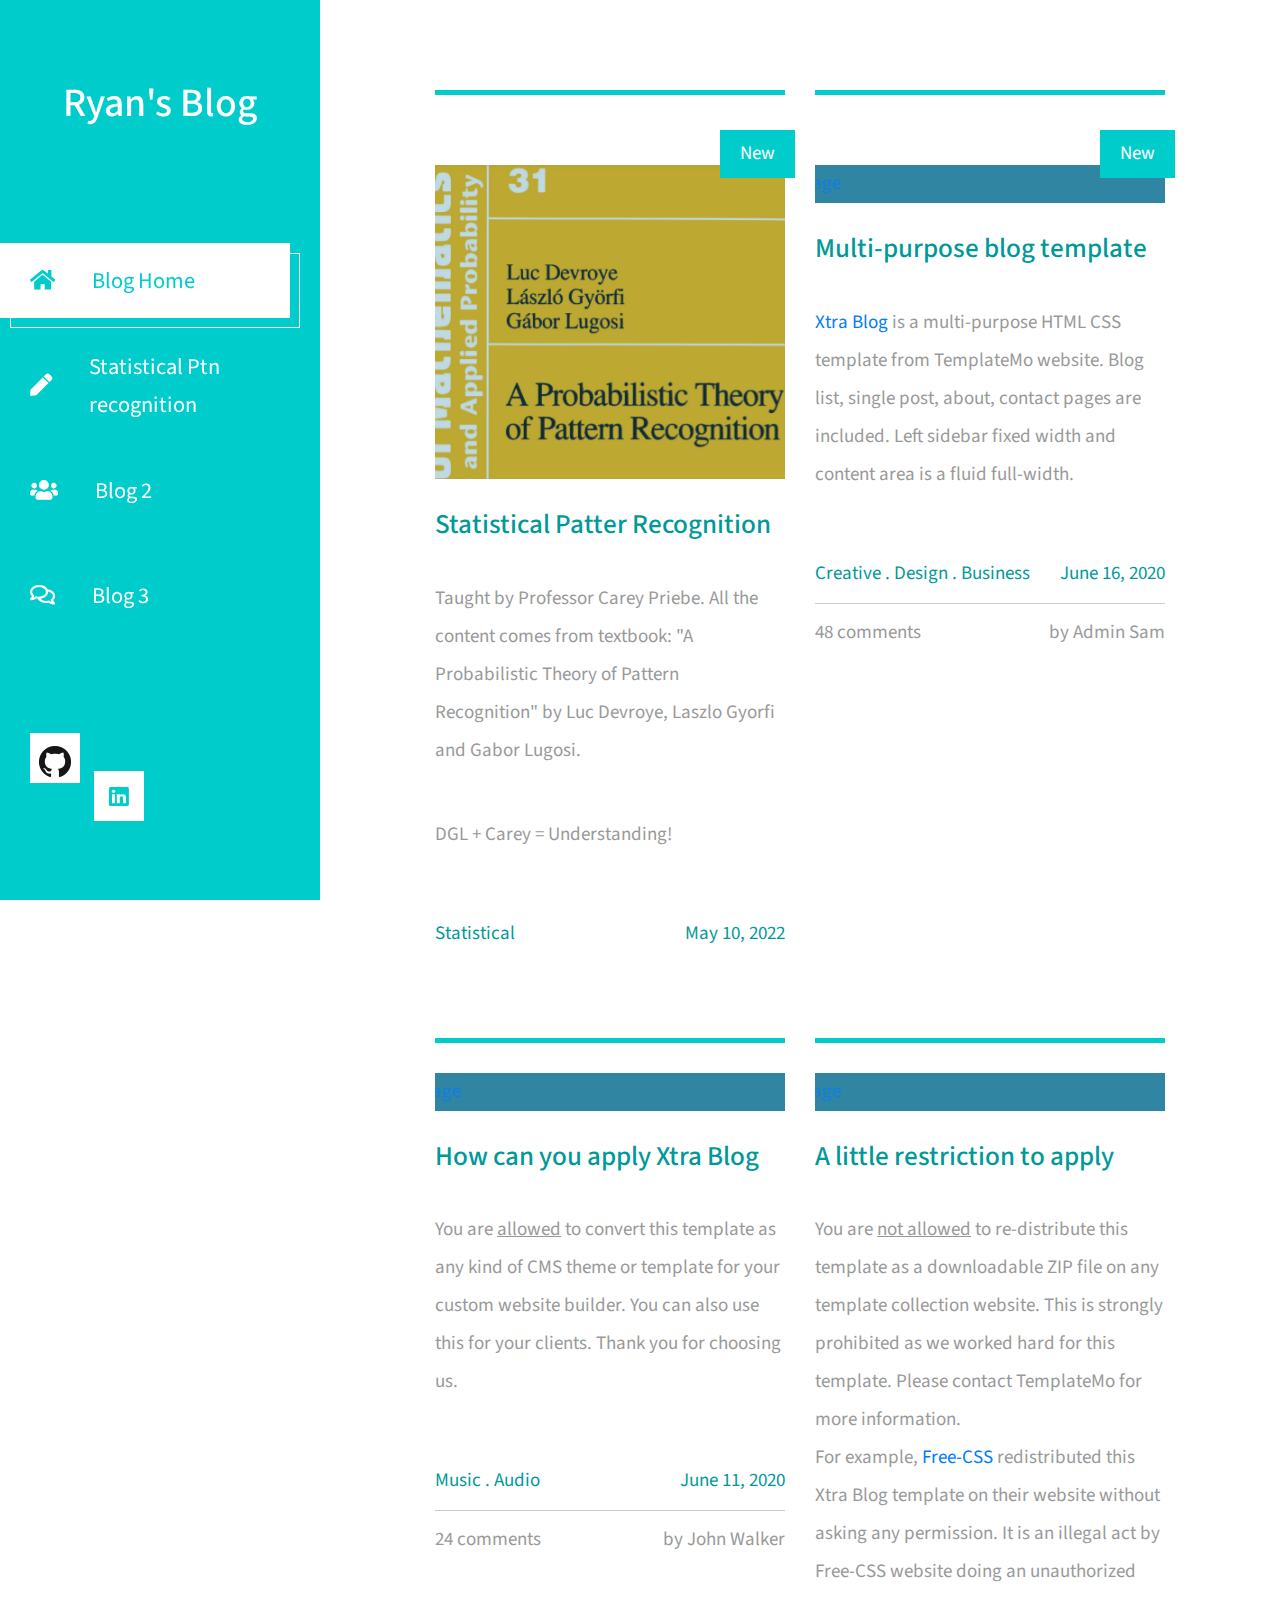
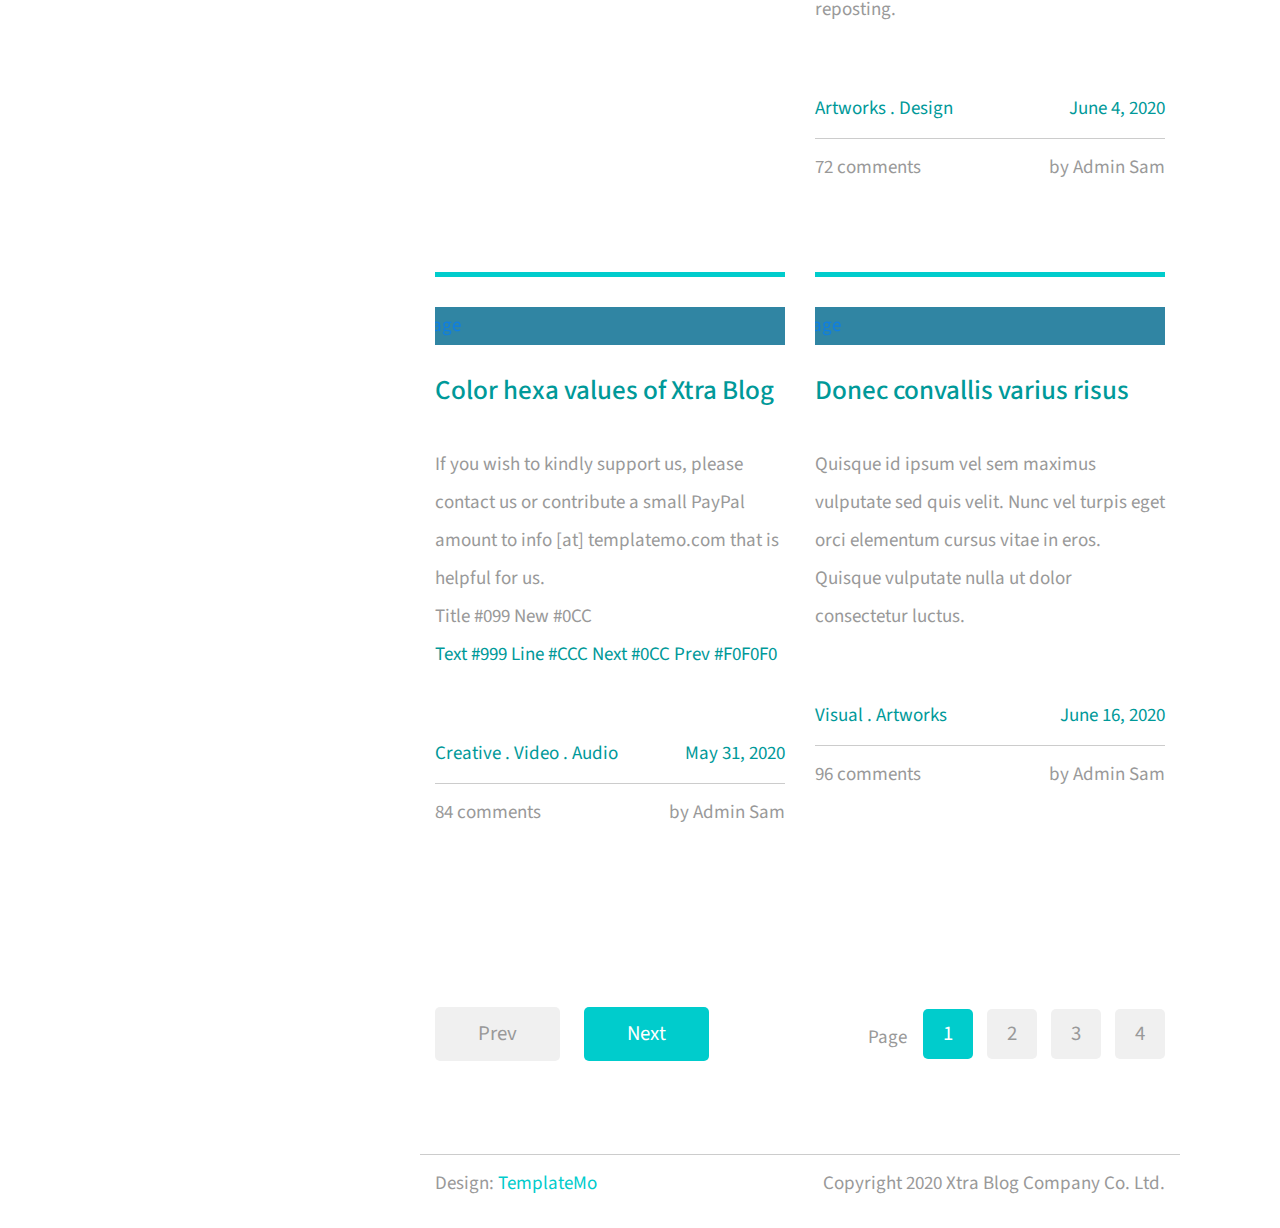
==== index.html @ 87867812 "updata" ====
<!DOCTYPE html>
<html lang="en">
<head>
	<meta charset="UTF-8">
	<meta name="viewport" content="width=device-width, initial-scale=1.0">
	<title>Ryan's Blog</title>
	<link rel="stylesheet" href="fontawesome/css/all.min.css"> <!-- https://fontawesome.com/ -->
	<link href="https://fonts.googleapis.com/css2?family=Source+Sans+Pro&display=swap" rel="stylesheet"> <!-- https://fonts.google.com/ -->
    <link href="css/bootstrap.min.css" rel="stylesheet">
    <link href="css/templatemo-xtra-blog.css" rel="stylesheet">
<!--
    
TemplateMo 553 Xtra Blog

https://templatemo.com/tm-553-xtra-blog

-->
</head>
<body>
	<header class="tm-header" id="tm-header">
        <div class="tm-header-wrapper">
            <button class="navbar-toggler" type="button" aria-label="Toggle navigation">
                <i class="fas fa-bars"></i>
            </button>
            <div class="tm-site-header">          
                <h1 class="text-center">Ryan's Blog</h1>
            </div>
            <nav class="tm-nav" id="tm-nav">            
                <ul>
                    <li class="tm-nav-item active"><a href="index.html" class="tm-nav-link">
                        <i class="fas fa-home"></i>
                        Blog Home
                    </a></li>
                    <li class="tm-nav-item"><a href="Stat_pattern.html" class="tm-nav-link">
                        <i class="fas fa-pen"></i>
                        Statistical Ptn recognition
                    </a></li>
                    <li class="tm-nav-item"><a href="about.html" class="tm-nav-link">
                        <i class="fas fa-users"></i>
                        Blog 2
                    </a></li>
                    <li class="tm-nav-item"><a href="contact.html" class="tm-nav-link">
                        <i class="far fa-comments"></i>
                        Blog 3
                    </a></li>
                </ul>
            </nav>
            <div class="tm-mb-65">
                <!-- <a rel="nofollow" href="https://fb.com/templatemo" class="tm-social-link">
                    <i class="fab fa-facebook tm-social-icon"></i>
                </a>
                <a href="https://twitter.com" class="tm-social-link">
                    <i class="fab fa-twitter tm-social-icon"></i>
                </a> -->
                <a href="https://github.com/TwilightSpar/Ryan-Wang" class="tm-social-link">
                    <img src="./img/GitHub-Mark-32px.png">
                    <i class="fab fa-instagram tm-social-icon"></i>
                </a>
                <a href="https://www.linkedin.com/in/zhenge-wang-7022aa199/" class="tm-social-link">
                    <i class="fab fa-linkedin tm-social-icon"></i>
                </a>
            </div>
            <p class="tm-mb-80 pr-5 text-white">
                This is a blog displaying my course note. Hope some of my note will be helpful!
            </p>
        </div>
    </header>
    <div class="container-fluid">
        <main class="tm-main">
            <!-- Search form -->
            <div class="row tm-row">
                <article class="col-12 col-md-6 tm-post">
                    <hr class="tm-hr-primary">
                    <a href="Stat_pattern.html" class="effect-lily tm-post-link tm-pt-60">
                        <div class="tm-post-link-inner">
                            <img src="img/book_cover.png" alt="Image" class="img-fluid">                            
                        </div>
                        <span class="position-absolute tm-new-badge">New</span>
                        <h2 class="tm-pt-30 tm-color-primary tm-post-title">Statistical Patter Recognition</h2>
                    </a>                    
                    <p class="tm-pt-30">
                        Taught by Professor Carey Priebe. All the content comes from textbook: "A Probabilistic Theory of Pattern Recognition" by Luc Devroye, Laszlo Gyorfi 
                        and Gabor Lugosi. </p>
                    <p class="tm-pt-30">
                        DGL + Carey = Understanding!
                    </p>
                    <div class="d-flex justify-content-between tm-pt-45">
                        <span class="tm-color-primary">Statistical</span>
                        <span class="tm-color-primary">May 10, 2022</span>
                    </div>
                </article>
                <article class="col-12 col-md-6 tm-post">
                    <hr class="tm-hr-primary">
                    <a href="post.html" class="effect-lily tm-post-link tm-pt-60">
                        <div class=" tm-post-link-inner">
                            <img src="img/img-02.jpg" alt="Image" class="img-fluid">                            
                        </div>
                        <span class="position-absolute tm-new-badge">New</span>
                        <h2 class="tm-pt-30 tm-color-primary tm-post-title">Multi-purpose blog template</h2>
                    </a>                    
                    <p class="tm-pt-30">
                        <a rel="nofollow" href="https://templatemo.com/tm-553-xtra-blog" target="_blank">Xtra Blog</a>  is a multi-purpose HTML CSS template from TemplateMo website. 
                        Blog list, single post, about, contact pages are included. Left sidebar fixed width and content area is a fluid full-width.
                    </p>
                    <div class="d-flex justify-content-between tm-pt-45">
                        <span class="tm-color-primary">Creative . Design . Business</span>
                        <span class="tm-color-primary">June 16, 2020</span>
                    </div>
                    <hr>
                    <div class="d-flex justify-content-between">
                        <span>48 comments</span>
                        <span>by Admin Sam</span>
                    </div>
                </article>
                <article class="col-12 col-md-6 tm-post">
                    <hr class="tm-hr-primary">
                    <a href="post.html" class="effect-lily tm-post-link tm-pt-20">
                        <div class="tm-post-link-inner">
                            <img src="img/img-03.jpg" alt="Image" class="img-fluid">
                        </div>
                        <h2 class="tm-pt-30 tm-color-primary tm-post-title">How can you apply Xtra Blog</h2>
                    </a>                    
                    <p class="tm-pt-30">
                        You are <u>allowed</u> to convert this template as any kind of CMS theme or template for your custom website builder. 
                        You can also use this for your clients. Thank you for choosing us.
                    </p>
                    <div class="d-flex justify-content-between tm-pt-45">
                        <span class="tm-color-primary">Music . Audio</span>
                        <span class="tm-color-primary">June 11, 2020</span>
                    </div>
                    <hr>
                    <div class="d-flex justify-content-between">
                        <span>24 comments</span>
                        <span>by John Walker</span>
                    </div>
                </article>
                <article class="col-12 col-md-6 tm-post">
                    <hr class="tm-hr-primary">
                    <a href="post.html" class="effect-lily tm-post-link tm-pt-20">
                        <div class="tm-post-link-inner">
                            <img src="img/img-04.jpg" alt="Image" class="img-fluid">
                        </div>
                        <h2 class="tm-pt-30 tm-color-primary tm-post-title">A little restriction to apply</h2>
                    </a>                    
                    <p class="tm-pt-30">
                        You are <u>not allowed</u> to re-distribute this template as a downloadable ZIP file on any template collection
                        website. This is strongly prohibited as we worked hard for this template. Please contact TemplateMo for more information.
                		<br>For example, <a href="https://www.free-css.com/free-css-templates/page272/xtra-blog" target="_blank">Free-CSS</a> redistributed this Xtra Blog template on their website without asking any permission. It is an illegal act by Free-CSS website doing an unauthorized reposting.</p>
                    <div class="d-flex justify-content-between tm-pt-45">
                        <span class="tm-color-primary">Artworks . Design</span>
                        <span class="tm-color-primary">June 4, 2020</span>
                    </div>
                    <hr>
                    <div class="d-flex justify-content-between">
                        <span>72 comments</span>
                        <span>by Admin Sam</span>
                    </div>
                </article>
                <article class="col-12 col-md-6 tm-post">
                    <hr class="tm-hr-primary">
                    <a href="post.html" class="effect-lily tm-post-link tm-pt-20">
                        <div class="tm-post-link-inner">
                            <img src="img/img-05.jpg" alt="Image" class="img-fluid">
                        </div>
                        <h2 class="tm-pt-30 tm-color-primary tm-post-title">Color hexa values of Xtra Blog</h2>
                    </a>                    
                    <p class="tm-pt-30">
                        If you wish to kindly support us, please contact us or contribute a small PayPal amount to info [at] templatemo.com that is helpful for us.
                        <br>
                        Title #099 New #0CC <br>
                        <span class="tm-color-primary">Text #999 Line #CCC Next #0CC Prev #F0F0F0</span>
                    </p>
                    <div class="d-flex justify-content-between tm-pt-45">
                        <span class="tm-color-primary">Creative . Video . Audio</span>
                        <span class="tm-color-primary">May 31, 2020</span>
                    </div>
                    <hr>
                    <div class="d-flex justify-content-between">
                        <span>84 comments</span>
                        <span>by Admin Sam</span>
                    </div>
                </article>
                <article class="col-12 col-md-6 tm-post">
                    <hr class="tm-hr-primary">
                    <a href="post.html" class="effect-lily tm-post-link tm-pt-20">
                        <div class="tm-post-link-inner">
                            <img src="img/img-06.jpg" alt="Image" class="img-fluid">
                        </div>
                        <h2 class="tm-pt-30 tm-color-primary tm-post-title">Donec convallis varius risus</h2>
                    </a>                    
                    <p class="tm-pt-30">
                        Quisque id ipsum vel sem maximus vulputate sed quis velit. Nunc vel turpis eget orci elementum cursus vitae in eros. Quisque vulputate nulla ut dolor consectetur luctus.
                    </p>
                    <div class="d-flex justify-content-between tm-pt-45">
                        <span class="tm-color-primary">Visual . Artworks</span>
                        <span class="tm-color-primary">June 16, 2020</span>
                    </div>
                    <hr>
                    <div class="d-flex justify-content-between">
                        <span>96 comments</span>
                        <span>by Admin Sam</span>
                    </div>
                </article>
            </div>
            <div class="row tm-row tm-mt-100 tm-mb-75">
                <div class="tm-prev-next-wrapper">
                    <a href="#" class="mb-2 tm-btn tm-btn-primary tm-prev-next disabled tm-mr-20">Prev</a>
                    <a href="#" class="mb-2 tm-btn tm-btn-primary tm-prev-next">Next</a>
                </div>
                <div class="tm-paging-wrapper">
                    <span class="d-inline-block mr-3">Page</span>
                    <nav class="tm-paging-nav d-inline-block">
                        <ul>
                            <li class="tm-paging-item active">
                                <a href="#" class="mb-2 tm-btn tm-paging-link">1</a>
                            </li>
                            <li class="tm-paging-item">
                                <a href="#" class="mb-2 tm-btn tm-paging-link">2</a>
                            </li>
                            <li class="tm-paging-item">
                                <a href="#" class="mb-2 tm-btn tm-paging-link">3</a>
                            </li>
                            <li class="tm-paging-item">
                                <a href="#" class="mb-2 tm-btn tm-paging-link">4</a>
                            </li>
                        </ul>
                    </nav>
                </div>                
            </div>            
            <footer class="row tm-row">
                <hr class="col-12">
                <div class="col-md-6 col-12 tm-color-gray">
                    Design: <a rel="nofollow" target="_parent" href="https://templatemo.com" class="tm-external-link">TemplateMo</a>
                </div>
                <div class="col-md-6 col-12 tm-color-gray tm-copyright">
                    Copyright 2020 Xtra Blog Company Co. Ltd.
                </div>
            </footer>
        </main>
    </div>
    <script src="js/jquery.min.js"></script>
    <script src="js/templatemo-script.js"></script>
</body>
</html>
---- css/templatemo-xtra-blog.css ----
/*

TemplateMo 553 Xtra Blog

https://templatemo.com/tm-553-xtra-blog

*/

html { overflow-x: hidden; }

body {
    margin: 0;
    padding: 0;
    font-family: 'Source Sans Pro', sans-serif;
    font-size: 19px;
    line-height: 2em;
    overflow-x: hidden;
}

p, span { color: #999; }
hr { 
    border-top-color: #CCC; 
    margin-top: 10px;
    margin-bottom: 10px;
}
.form-control::-webkit-input-placeholder { color: #999; }  
.form-control:-ms-input-placeholder { color: #999; }  
.form-control::placeholder { color: #999; }

.tm-header {
    background-color: #0CC;
    color: white;
    
    position: fixed;
    top: 0;
    left: 0;
    bottom: 0;
    z-index: 100;
    width: 400px;
    overflow-y: visible;     
}

.tm-header-wrapper {
    overflow-y: scroll;
    scrollbar-width: none;
    -ms-overflow-style: none;
    padding: 30px;
    width: 100%;
    height: 100%; 
}

.tm-header-wrapper::-webkit-scrollbar {
    width: 0;
    height: 0;
}

.tm-site-header {
    margin-top: 50px;
    margin-bottom: 115px;
}

.tm-site-logo {
    width: 75px;
    height: 75px;
    border-radius: 50%;
    background-color: white;    
    display: flex;
    align-items: center;
    justify-content: center;
}

.tm-site-logo i { color: #0CC; }

.tm-main {
    margin-left: 400px;
    padding: 80px 100px 25px;
}

.tm-post { max-width: 470px; }

.tm-row {
    max-width: 980px;
    justify-content: space-between;
}

.tm-nav { margin-bottom: 100px; }

.tm-nav-item {
    list-style: none;
    margin-bottom: 30px;
}

.tm-nav-link {
    color: white;
    background-color: transparent;
    height: 75px;
    width: 100%;
    max-width: 300px;    
    display: flex;
    align-items: center;
    font-size: 1.4rem;
    padding: 30px;
}

.tm-nav-item:hover .tm-nav-link,
.tm-nav-item.active .tm-nav-link
 {
    color: #0CC;
    background-color: white;
    text-decoration: none;
}

.tm-nav ul { position: relative; }

.tm-nav-item:hover:after,
.tm-nav-item.active:after {
    content: '';
    width: 100%;
    max-width: 300px;    
    height: 75px;
    display: block;
    border: 1px solid white;
    margin-left: 10px;
    margin-top: -65px;
    position: absolute;
    z-index: -1000;
}

.tm-nav-link i { margin-right: 37px; }

ul { 
    margin: 0; 
    padding: 0;
}

.tm-nav { margin-left: -30px; }

.tm-social-link {
    display: inline-block;
    background-color: white;    
    font-size: 1.4rem;
    width: 50px;
    height: 50px;
    text-align: center;
    padding-top: 8px; 
    margin-right: 15px;   
    margin-bottom: 15px;
}

.tm-social-icon { 
    color: #0CC;    
    transition: all 0.3s ease;
}

.tm-social-link:hover .tm-social-icon.fa-facebook { color: #3b5998; }
.tm-social-link:hover .tm-social-icon.fa-twitter { color: #00acee; }
.tm-social-link:hover .tm-social-icon.fa-instagram { color: #3f729b; }
.tm-social-link:hover .tm-social-icon.fa-linkedin { color: #0e76a8; }
.navbar-toggler { display: none; }

.tm-search-form {
    display: flex;
    align-items: center;
    justify-content: flex-end;
}

.form-inline .form-control.tm-search-input {
    display: block;
    height: 60px;
    width: 480px;
    margin-right: 30px;
    border-radius: 0;
    border-color: #0CC;
    font-size: 1.2rem;
}

.tm-search-button {
    width: 60px;
    height: 60px;
    border: none;
    background-color: #0CC;
    transition: all 0.3s ease;
}

.tm-search-button:hover { background-color: #09b6b6; }

.tm-search-icon {
    color: white;
    font-size: 1.3rem;
}

.tm-post-link {
    display: block;
    position: relative;
	cursor: pointer;
}

.tm-post-link-inner {
    overflow: hidden;
    background: #3085a3;
}

.tm-post-link img {
    position: relative;
	display: block;
	min-height: 100%;
	max-width: 100%;
	opacity: 0.8;
}

.effect-lily img {
	max-width: none;
	width: -webkit-calc(100% + 50px);
	width: calc(100% + 50px);
	opacity: 0.7;
	-webkit-transition: opacity 0.35s, -webkit-transform 0.35s;
	transition: opacity 0.35s, transform 0.35s;
	-webkit-transform: translate3d(-40px,0, 0);
	transform: translate3d(-40px,0,0);
}

.effect-lily:hover img { opacity: 1; }

.effect-lily:hover img {
    -webkit-transform: translate3d(0,0,0);
	transform: translate3d(0,0,0);
}

.tm-post { margin-bottom: 75px; }

.tm-new-badge {
    top: 25px;
    right: -10px;
    background-color: #0CC;
    color: white;
    padding: 5px 20px;
}

.tm-post-title {
    font-size: 1.7rem;
    transition: all 0.3s ease;
}

.tm-h3 {
    font-size: 1.3rem;
    color: #999;
}

.tm-post-link:hover .tm-post-title { color: #0CC; }

.tm-btn {
    display: inline-block;
    border-radius: 5px;
    font-size: 1.3rem;
    transition: all 0.3s ease;
}

.tm-btn-primary {    
    background-color: #0CC;
    color: white;  
    padding: 8px 43px;
    border: none;
}

.tm-btn-small { padding: 8px 33px; }

.tm-btn-primary:hover {
    background-color: #09b6b6;
    color: white;
}

.tm-paging-nav ul li {
    list-style: none;
    display: inline-block;
    margin-right: 10px;
}

.tm-paging-nav ul li:last-child { margin-right: 0; }

.tm-paging-link {
    background-color: #F0F0F0;
    color: #999;
    width: 50px;
    height: 50px;
    display: flex;
    align-items: center;
    justify-content: center;    
}

.tm-paging-item .tm-paging-link:hover,
.tm-paging-item.active .tm-paging-link {
    background-color: #0CC;
    color: white;
}

.tm-btn.disabled {
    background-color: #F0F0F0;
    color: #999;
    cursor: not-allowed;
}

.tm-external-link { color: #0CC; }
.tm-external-link:hover { color: #09b6b6; }

.tm-paging-wrapper {
    display: flex;
    justify-content: flex-end;
    align-items: center;
}

.tm-prev-next-wrapper,
.tm-paging-wrapper {
    flex: 0 0 50%;
    max-width: 50%;
    padding-left: 15px;
    padding-right: 15px;
}

.tm-copyright { text-align: right; }

/* Single Post page */
hr.tm-hr-primary { border-top: 5px solid #0CC; }

video {
    width: 100%;
    height: auto;
}

.tm-comment {
    display: flex;
    align-items: flex-start;
}

.tm-comment-figure {
    margin-top: 10px;
    margin-right: 30px;
}

.tm-comment-reply { padding-left: 37px; }

.form-control {
    height: 45px;
    border-color: #0CC;
    border-radius: 0;
}

.tm-comment-form { max-width: 360px; }
.tm-category-list { list-style-type: none; }
figure { margin: 0; }
figcaption { line-height: 1.4; }

.tm-post-full { max-width: 600px; }

.tm-post-sidebar {
    max-width: 280px;
    margin-left: auto;
    margin-right: 0;
}

.tm-pt-20 { padding-top: 20px; }
.tm-pt-30 { padding-top: 30px; }
.tm-pt-45 { padding-top: 45px; }
.tm-pt-60 { padding-top: 60px; }
.tm-mb-40 { margin-bottom: 40px; }
.tm-mb-45 { margin-bottom: 45px; }
.tm-mb-55 { margin-bottom: 55px; }
.tm-mb-60 { margin-bottom: 60px; }
.tm-mb-65 { margin-bottom: 65px; }
.tm-mb-75 { margin-bottom: 75px; }
.tm-mb-80 { margin-bottom: 80px; }
.tm-mb-120 { margin-bottom: 120px; }
.tm-mt-40 { margin-top: 40px; }
.tm-mt-100 { margin-top: 100px; }
.tm-mr-20 { margin-right: 20px; }
.tm-color-primary, span.tm-color-primary { color: #099; }
a.tm-color-gray, .tm-color-gray { color: #999; }
a.tm-color-gray:hover { color: #099; }
.tm-bg-gray { background-color: #F3F4F5; }
button:focus { outline: none; }
a:hover { 
    text-decoration: none; 
    color: #048c8c;
}

a:hover figcaption { color: #056767; }
.img-thumbnail { max-width: none; }
.tm-about-pad { padding: 40px 35px; }
.tm-person { max-width: 430px; }
.tm-line-height-short { line-height: 1.8; }

.gmap_canvas {
    overflow:hidden;
    background:none!important;
    height:477px;
    width:100%;
}

.tm-social-links li { 
    list-style: none; 
    display: inline-block;
}

.tm-social-links li a {
    display: block;
    color: white;
    background-color: #0CC;
    width: 45px;
    height: 45px;    
    margin-right: 15px;    
}

.tm-social-links li a i { transition: all 0.3s ease; }
.tm-social-links li a:hover i.fa-facebook { color: #3b5998; }
.tm-social-links li a:hover i.fa-twitter { color: #00acee; }
.tm-social-links li a:hover i.fa-youtube { color: #c4302b; }
.tm-social-links li a:hover i.fa-instagram { color: #3f729b; }

.tm-contact-right { padding-left: 55px; }
.tm-contact-form { max-width: 488px; }

.tm-contact-form input,
.tm-contact-form textarea {
    max-width: 360px;
}

.tm-contact-form label { font-size: 1.4rem; }
.tm-contact-form .form-group { display: flex; }

@media (max-width: 1540px) {
    .tm-header { width: 320px; }

    .tm-main {
        margin-left: 320px;
        width: calc(100% - 320px);
    }
}

@media (max-width: 1300px) {
    .tm-about-col {
        flex: 0 0 100%;
        max-width: 100%;
        margin-bottom: 30px;
    }
}

@media (max-width: 1288px) {
    .tm-social-link { margin-right: 10px; }
}

@media (max-width: 1199px) {
    .tm-post-sidebar { max-width: 440px; }
    .form-inline .form-control.tm-search-input { width: 420px; }
}

@media (max-width: 1086px) {
    .form-inline .form-control.tm-search-input {
        width: 80%;
        margin-right: 15px;
    }
}

/* Hide sidebar */
@media (max-width: 991px) {
    .tm-header {
        width: 320px;
        left: -320px;        
        transition: all 0.3s ease;
    }

    .tm-header.show { left: 0; }
    .tm-header-wrapper { padding: 15px; }

    .navbar-toggler {
        display: block;
        position: fixed;
        left: 0;
        top: 0;
        background-color: rgba(56, 204, 204, 0.75);
        color: white;
        padding: 10px 15px;
        transition: all 0.3s ease;
        border-radius: 0;
        top: 5px;
    }

    .tm-header.show .navbar-toggler { left: 320px; }

    .tm-main {
        margin-left: 0;
        padding: 50px 40px;
        width: 100%;
    }

    .tm-post-sidebar {
        margin-left: 0;
        margin-right: auto;
    }

    .tm-person-col { width: 50%; }
    .tm-person { flex-direction: row; }

    .tm-contact-left {
        flex: 0 0 58.333333%;
        max-width: 58.333333%;
    }

    .tm-contact-right {
        flex: 0 0 41.666667%;
        max-width: 41.666667%;
    }

    .tm-post-full { max-width: none; }
}

@media (max-width: 767px) {
    .form-inline .form-control.tm-search-input {
        width: 70%;
        max-width: 375px;
        margin-right: 15px;
    }

    .tm-search-form { justify-content: flex-start; }
    .tm-main { padding: 60px 10px; }

    .tm-prev-next-wrapper,
    .tm-paging-wrapper {
        flex: 0 0 100%;
        max-width: 100%;
    }

    .tm-paging-wrapper { 
        margin-top: 50px; 
        justify-content: flex-start;
    }

    .tm-copyright { text-align: left; }
}

@media (max-width: 1199px) and (min-width: 992px) {
    .tm-person-col,
    .tm-contact-left,
    .tm-contact-right {
        flex: 0 0 100%;
        max-width: 100%;
    }

    .tm-contact-right { padding-left: 15px; }

    .tm-post-col,
    .tm-aside-col {
        flex: 0 0 100%;
        max-width: 100%;
    }

    .tm-post-sidebar {
        margin-left: 0;
        margin-right: auto;
    }
}

@media (max-width: 709px) {
    .tm-person-col { width: 100%; }
}

@media (max-width: 991px) and (min-width: 826px) {
    .tm-about-col {
        flex: 0 0 33.3333%;
        max-width: 33.3333%;
    }

    .tm-person { flex-direction: row; }
}

@media (max-width: 630px) {
    .tm-contact-left,
    .tm-contact-right {
        flex: 0 0 100%;
        max-width: 100%;
    }

    .tm-contact-right { padding-left: 15px; }
}

@media (max-width: 575px) {
    .tm-contact-form input, 
    .tm-contact-form textarea {
        max-width: 100%;
    }
}

@media (max-width: 480px) {
    .tm-person-col { width: 100%; }
    .tm-person { flex-direction: row; }
}

@media (max-width: 380px) {
    .tm-person img { max-width: 120px; }
}
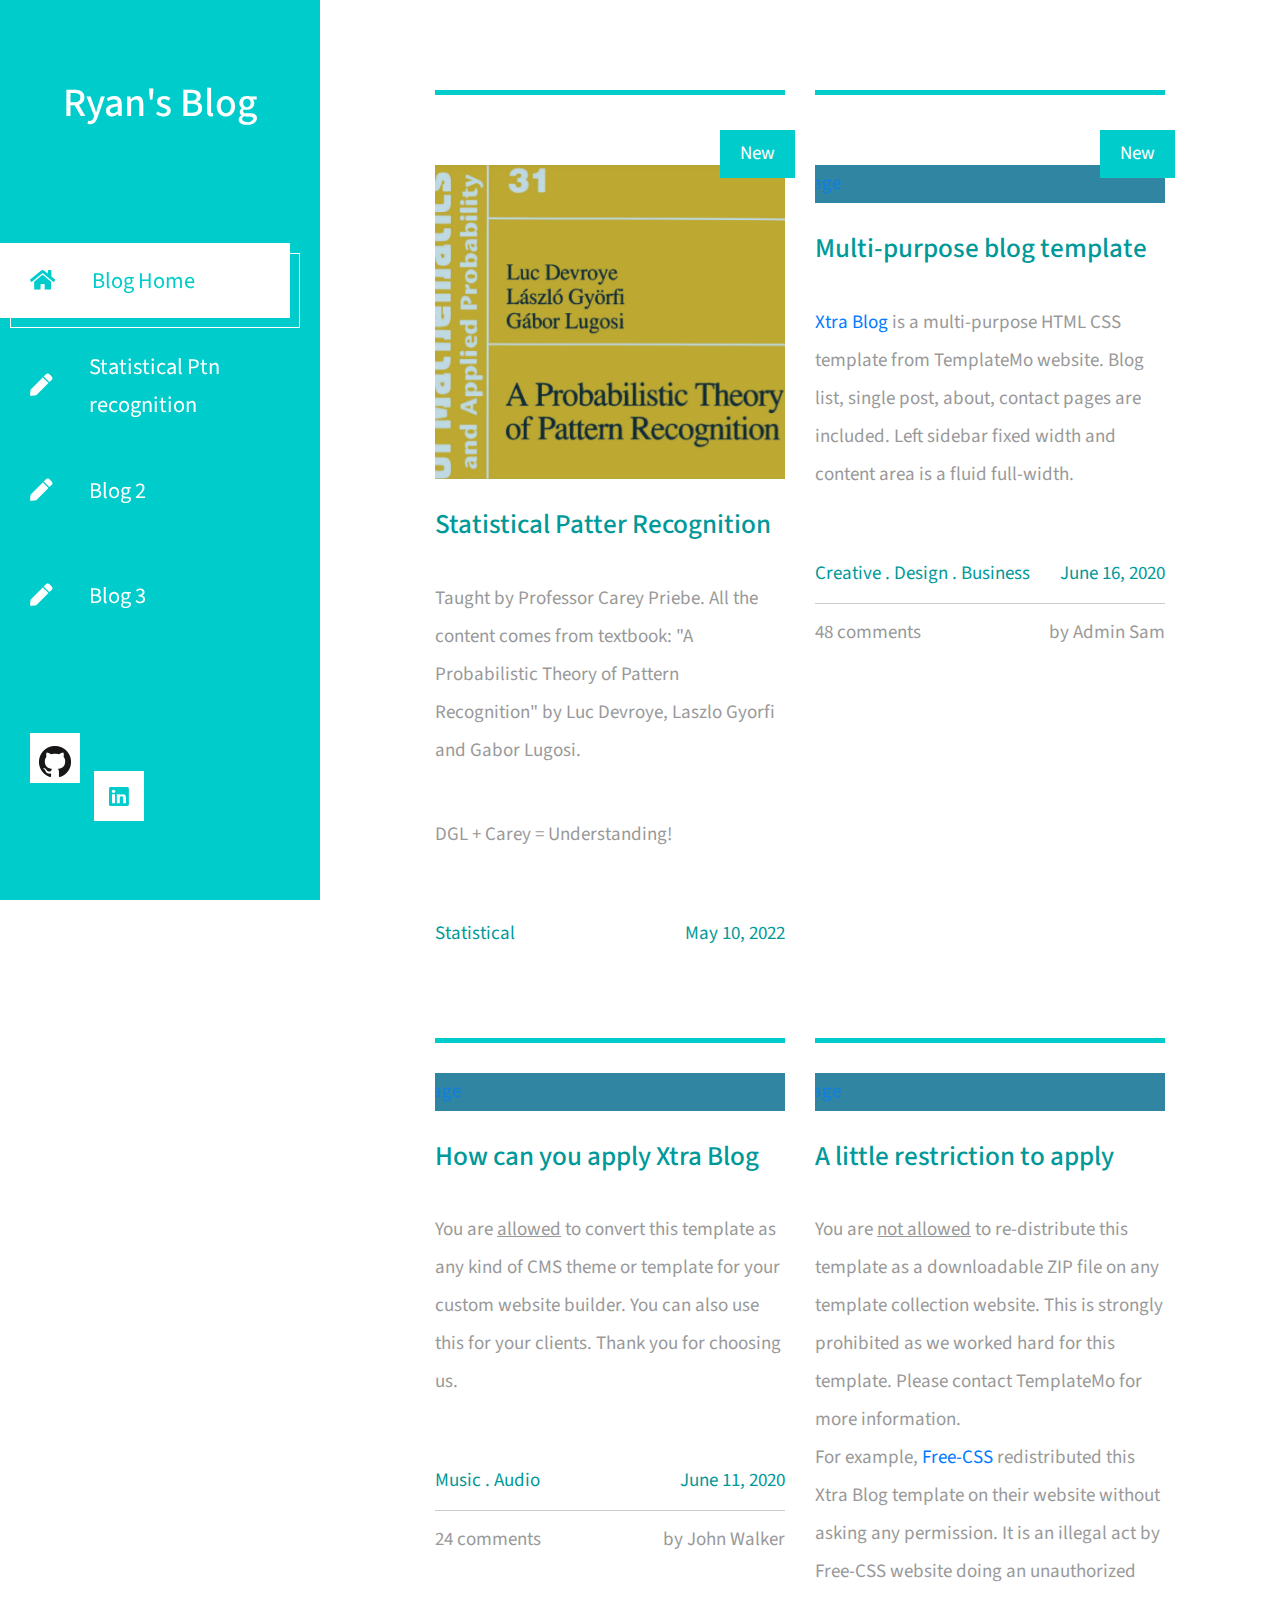
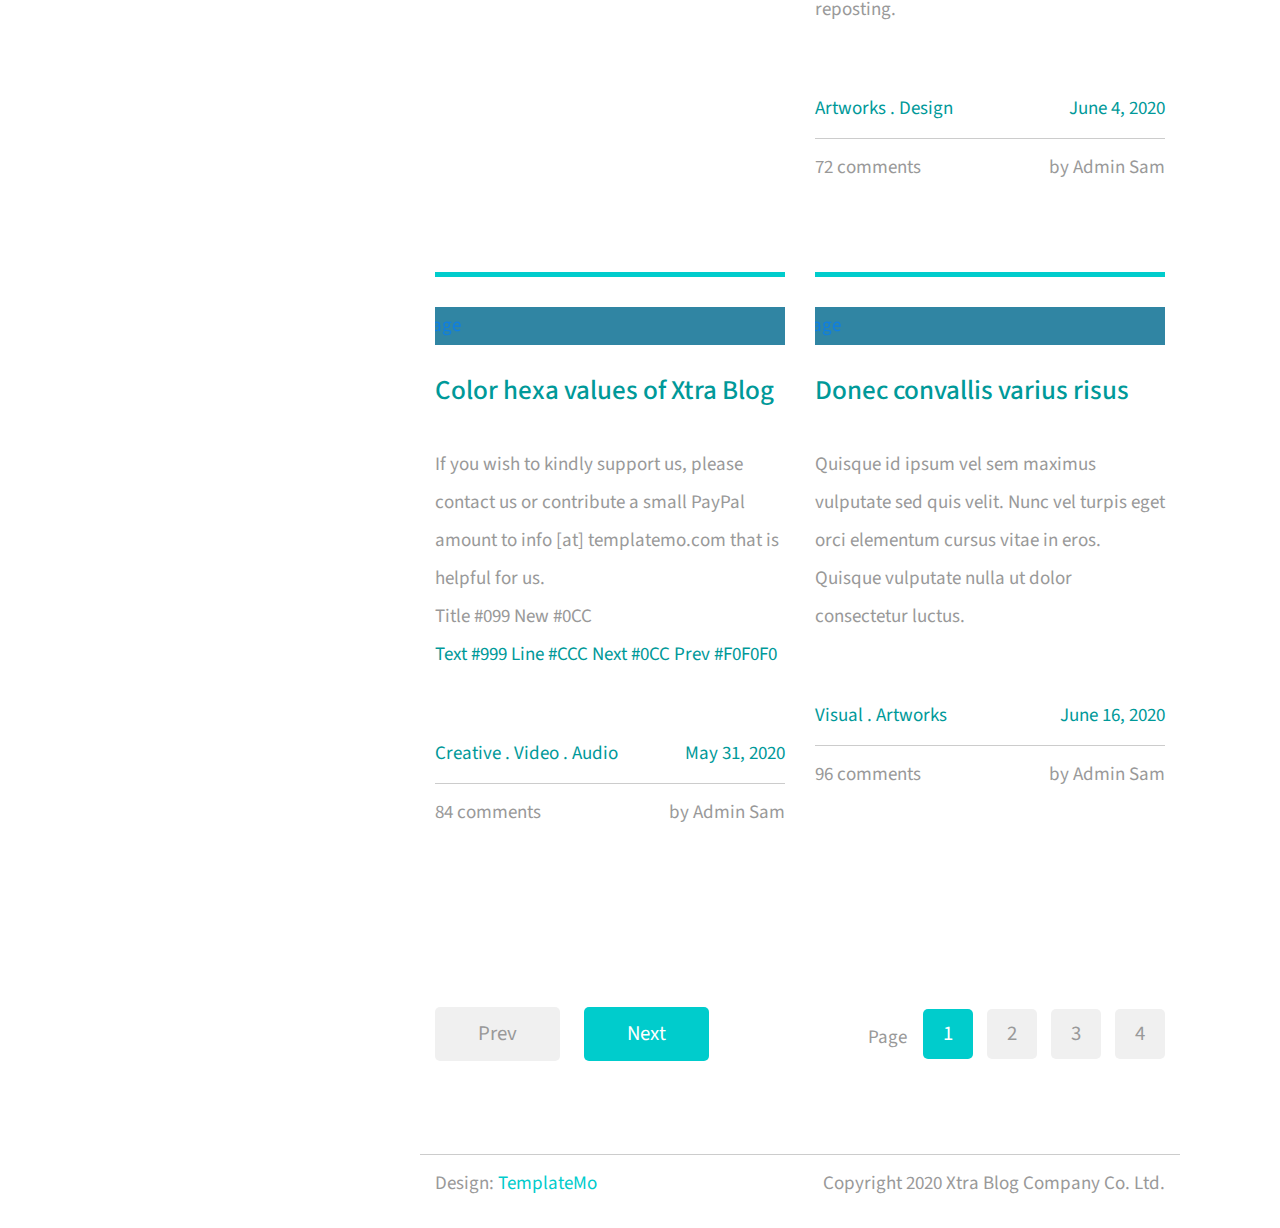
==== commit 86e368f4: "change nav" ====
--- a/index.html
+++ b/index.html
@@ -36,11 +36,11 @@
                         Statistical Ptn recognition
                     </a></li>
                     <li class="tm-nav-item"><a href="about.html" class="tm-nav-link">
-                        <i class="fas fa-users"></i>
+                        <i class="fas fa-pen"></i>
                         Blog 2
                     </a></li>
                     <li class="tm-nav-item"><a href="contact.html" class="tm-nav-link">
-                        <i class="far fa-comments"></i>
+                        <i class="fas fa-pen"></i>
                         Blog 3
                     </a></li>
                 </ul>
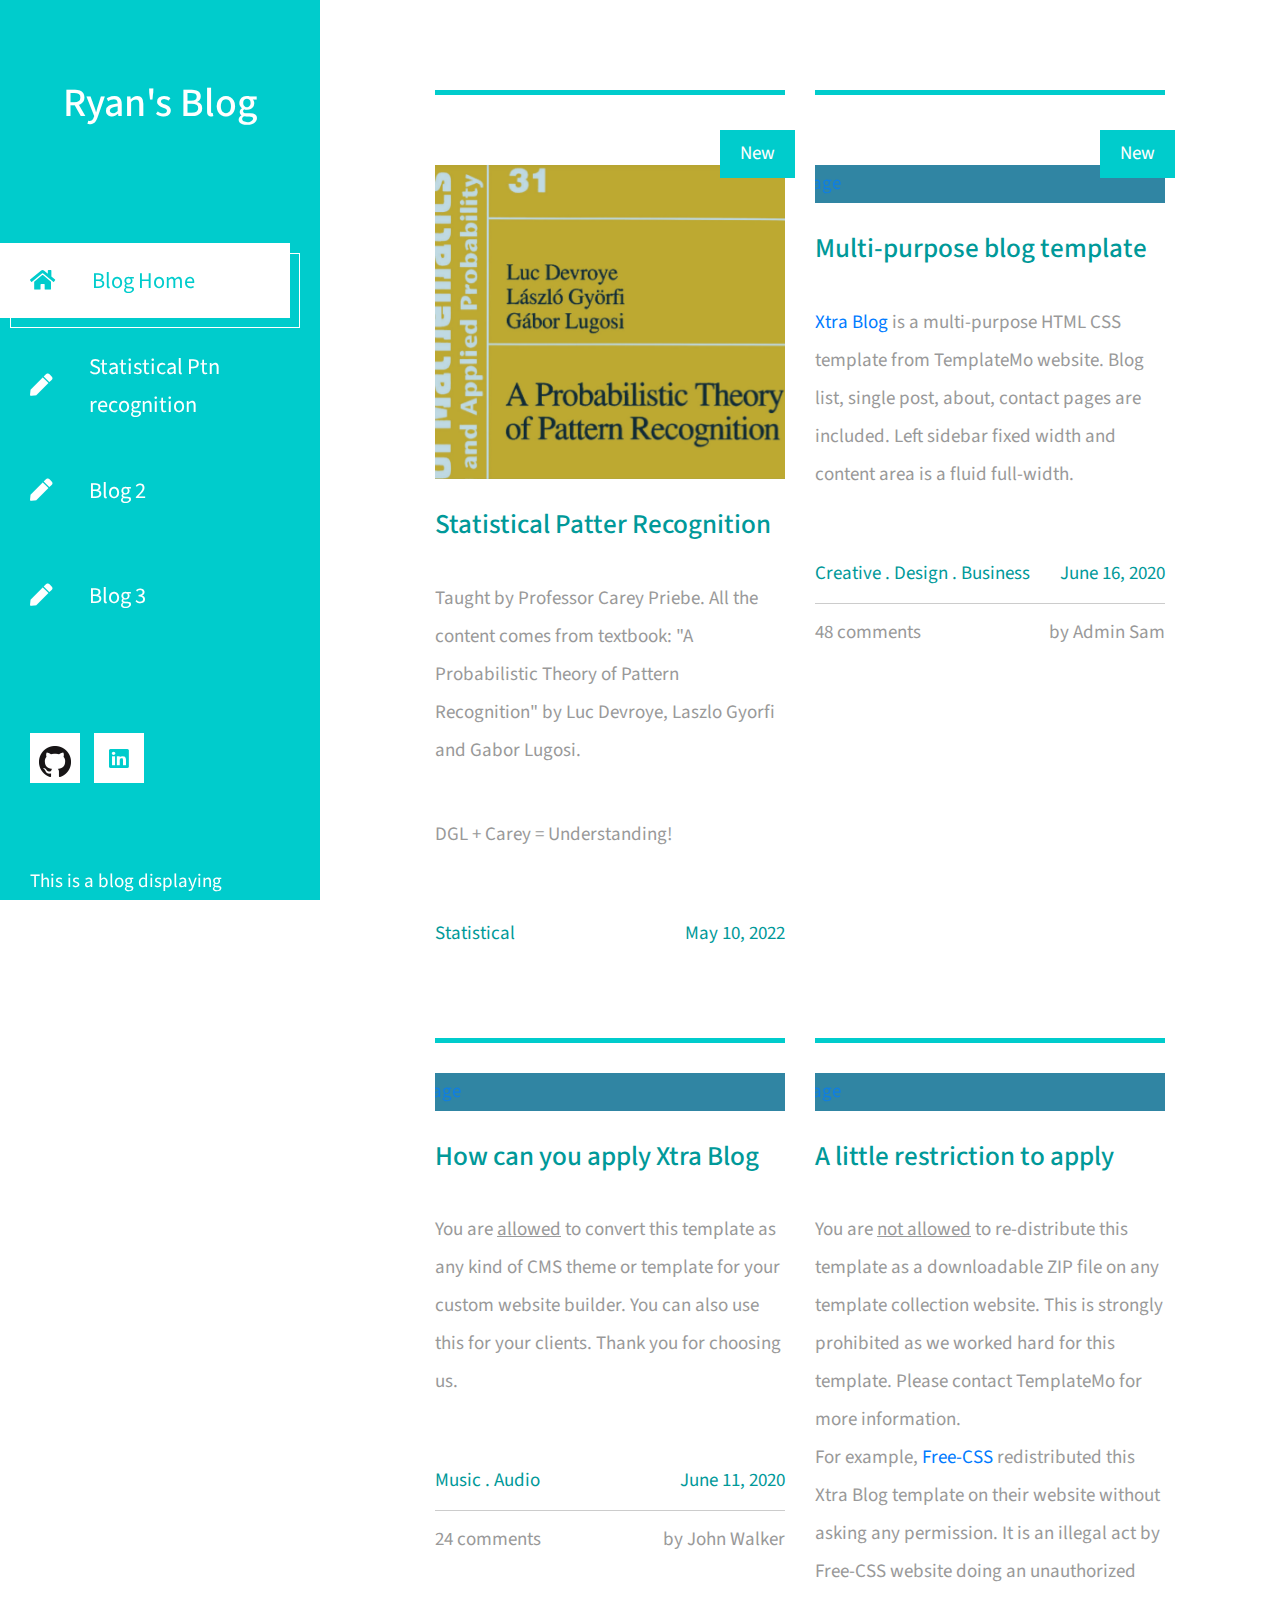
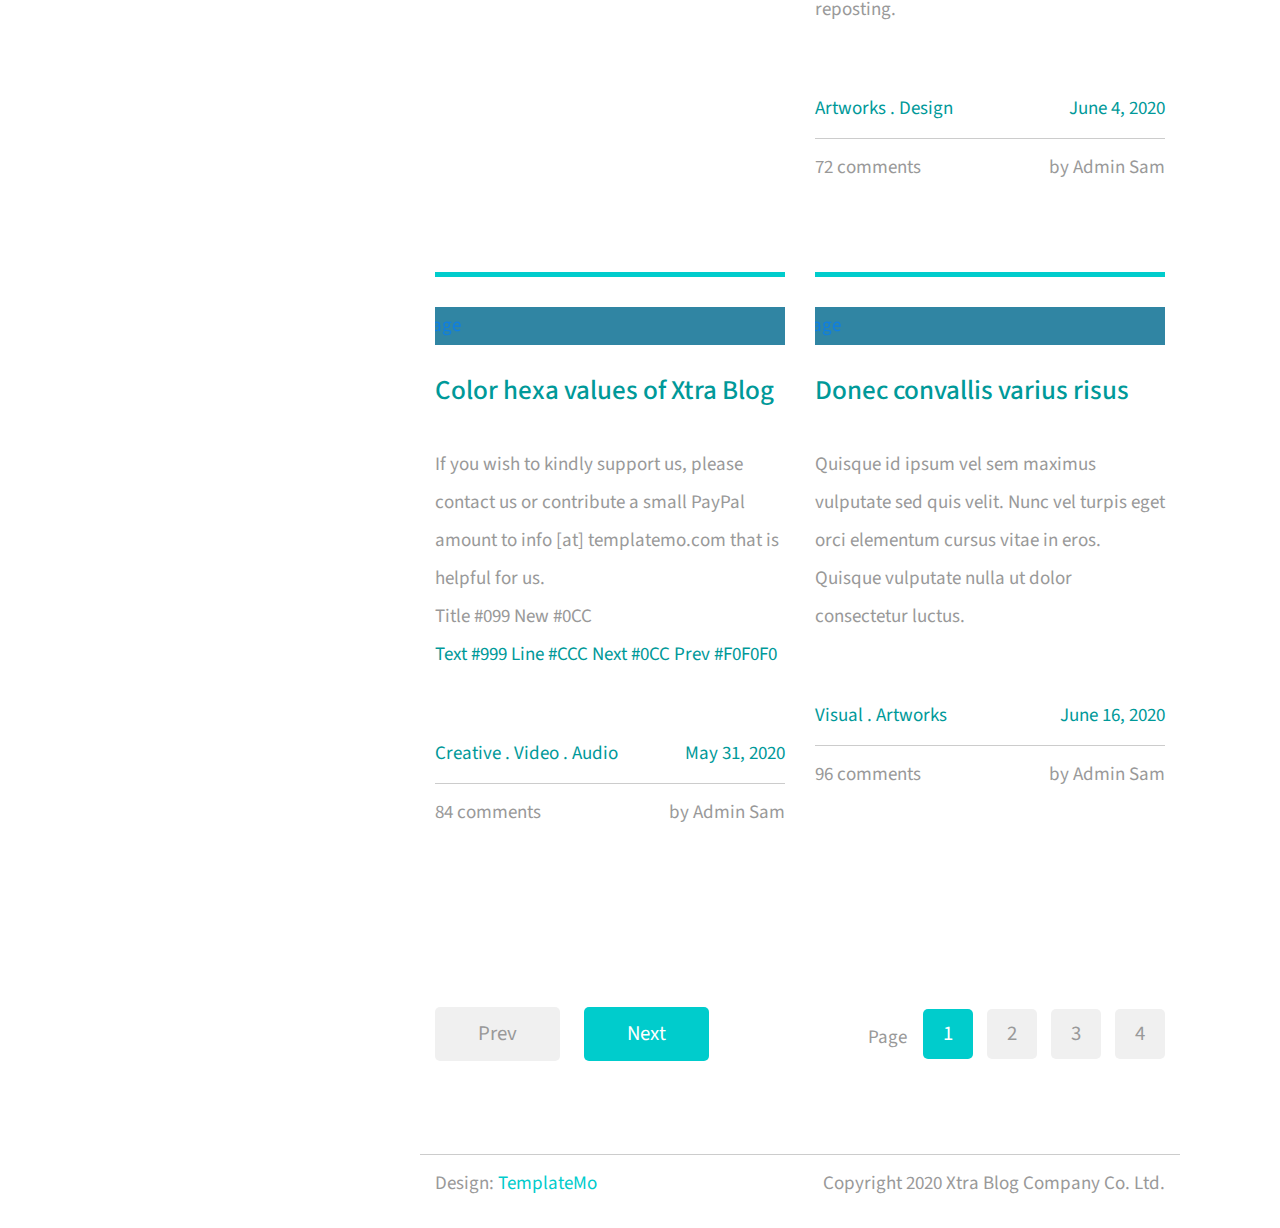
==== commit af0b7951: "add SRM" ====
--- a/index.html
+++ b/index.html
@@ -54,7 +54,6 @@
                 </a> -->
                 <a href="https://github.com/TwilightSpar/Ryan-Wang" class="tm-social-link">
                     <img src="./img/GitHub-Mark-32px.png">
-                    <i class="fab fa-instagram tm-social-icon"></i>
                 </a>
                 <a href="https://www.linkedin.com/in/zhenge-wang-7022aa199/" class="tm-social-link">
                     <i class="fab fa-linkedin tm-social-icon"></i>
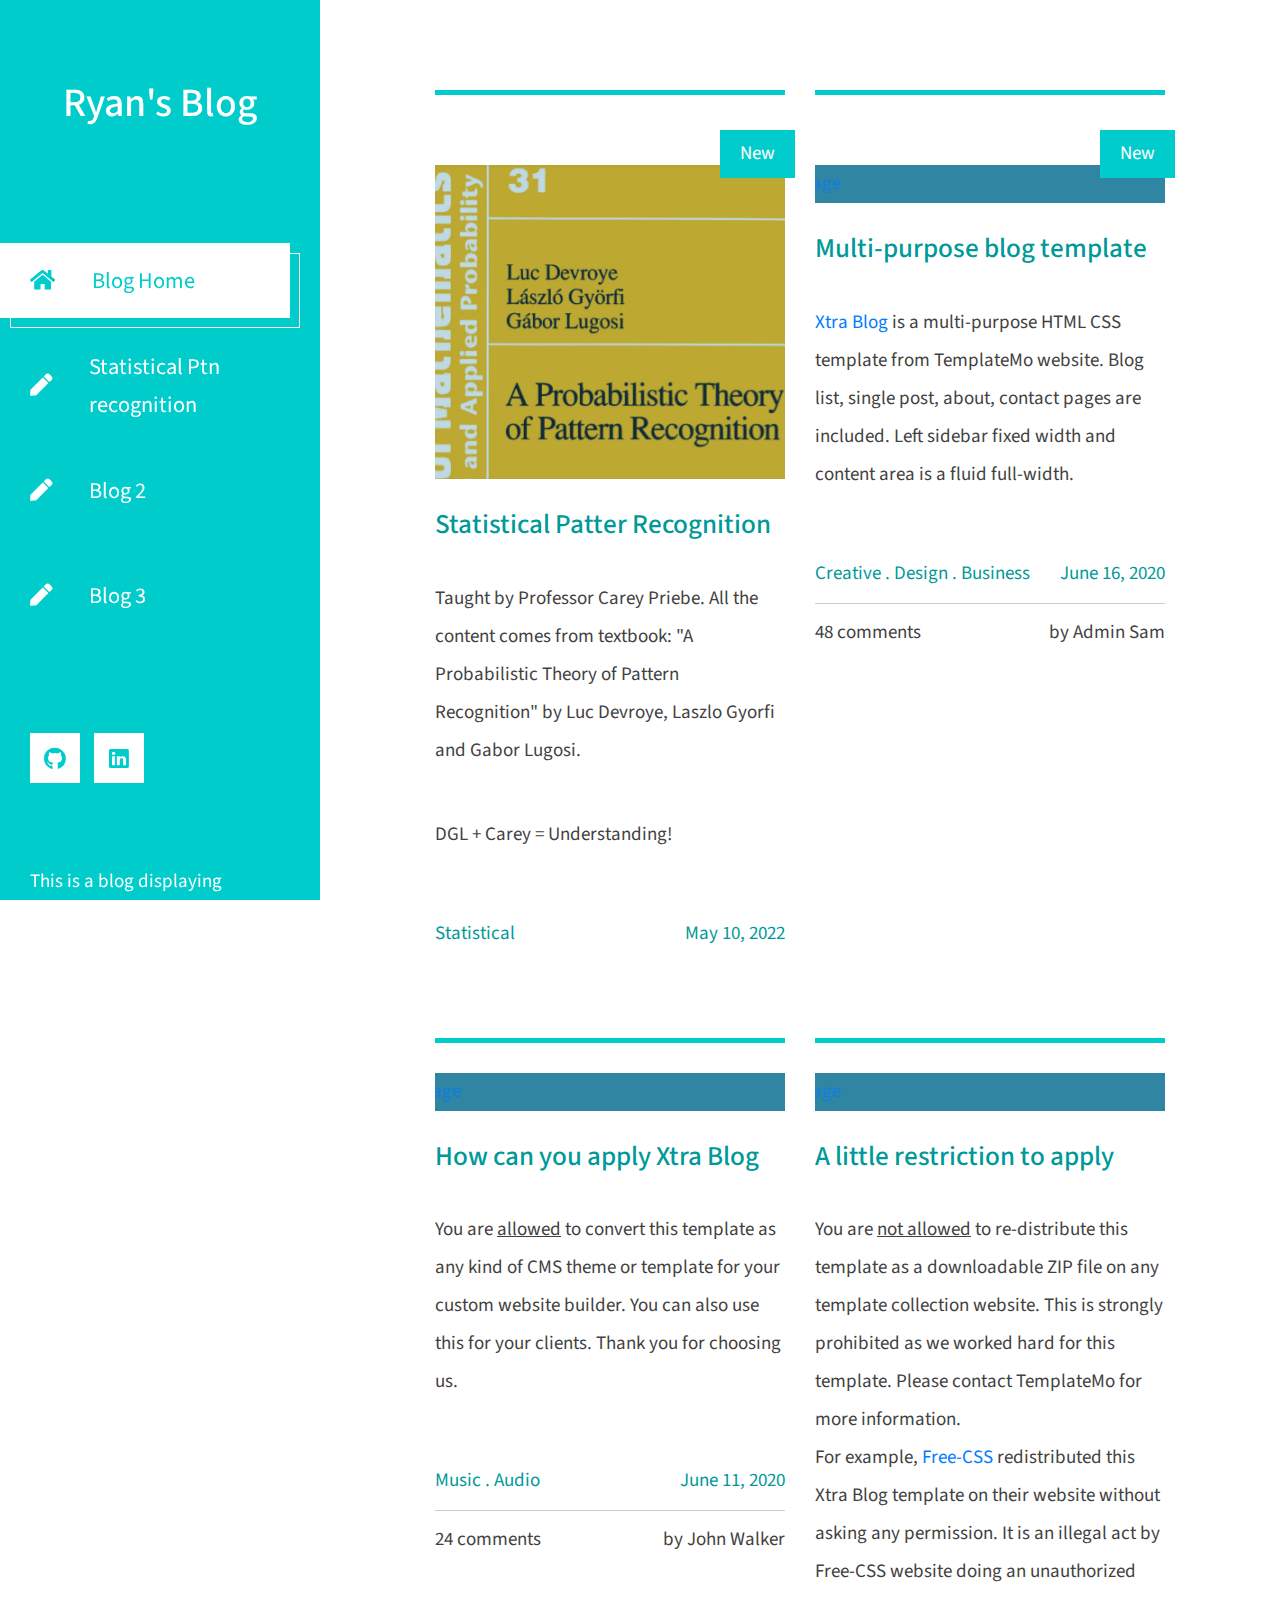
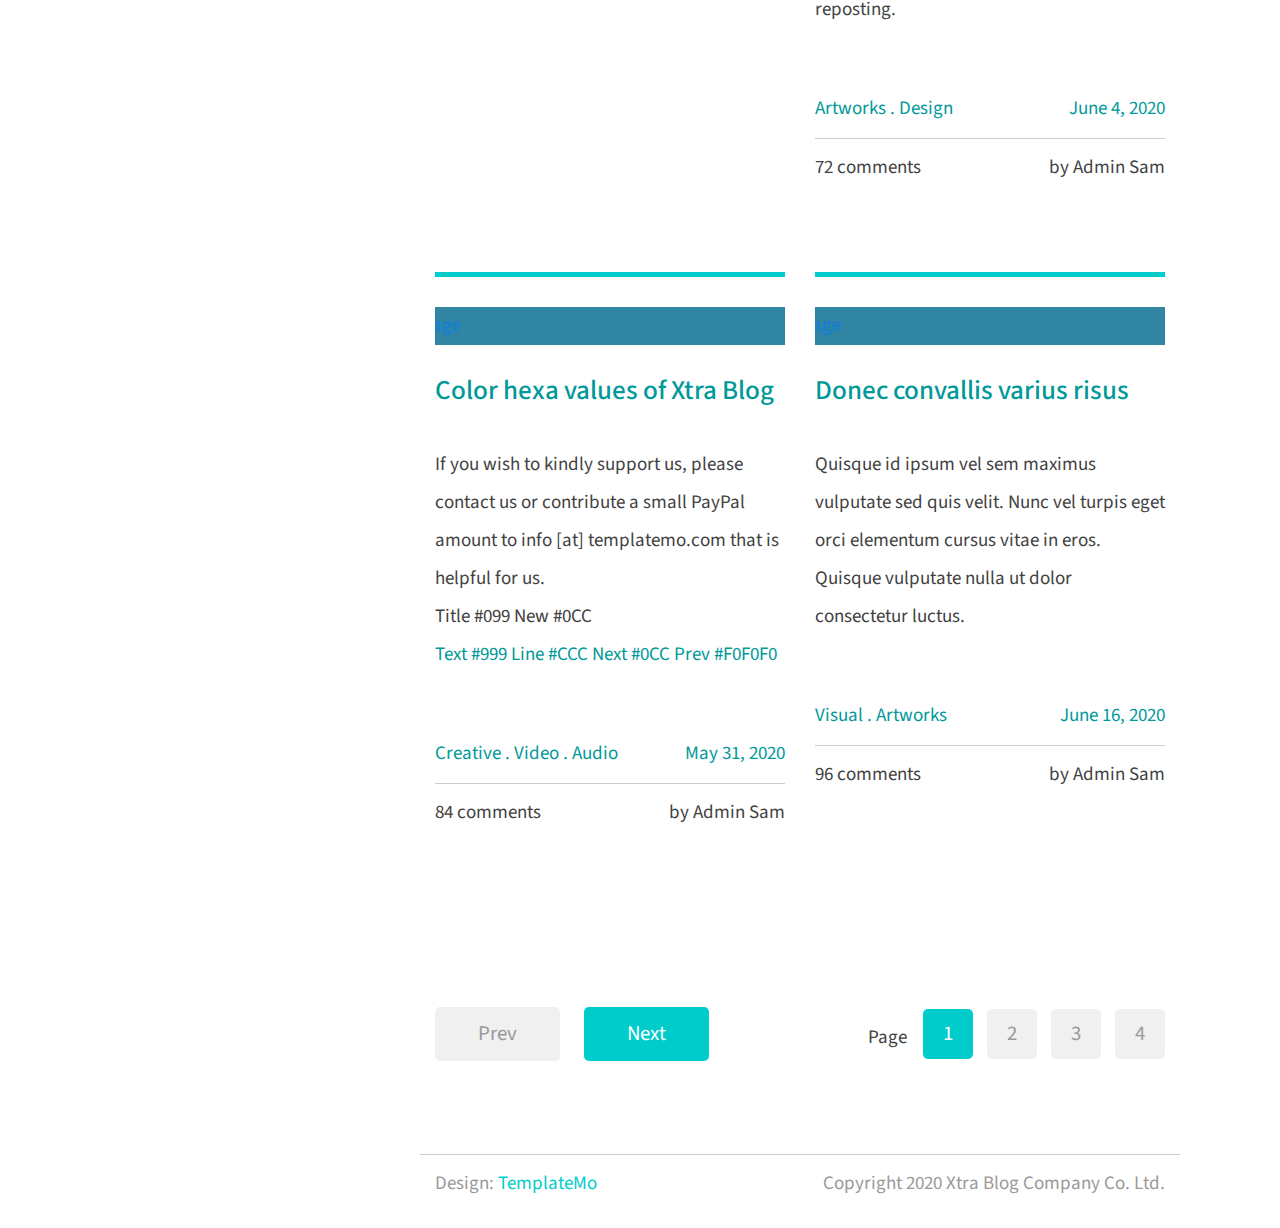
==== commit ce5513cd: "update style" ====
--- a/index.html
+++ b/index.html
@@ -31,7 +31,7 @@
                         <i class="fas fa-home"></i>
                         Blog Home
                     </a></li>
-                    <li class="tm-nav-item"><a href="Stat_pattern.html" class="tm-nav-link">
+                    <li class="tm-nav-item"><a href="./post/Stat_pattern.html" class="tm-nav-link">
                         <i class="fas fa-pen"></i>
                         Statistical Ptn recognition
                     </a></li>
@@ -53,7 +53,7 @@
                     <i class="fab fa-twitter tm-social-icon"></i>
                 </a> -->
                 <a href="https://github.com/TwilightSpar/Ryan-Wang" class="tm-social-link">
-                    <img src="./img/GitHub-Mark-32px.png">
+                    <i class="fab fa-github tm-social-icon"></i>
                 </a>
                 <a href="https://www.linkedin.com/in/zhenge-wang-7022aa199/" class="tm-social-link">
                     <i class="fab fa-linkedin tm-social-icon"></i>
--- a/css/templatemo-xtra-blog.css
+++ b/css/templatemo-xtra-blog.css
@@ -17,7 +17,7 @@
     overflow-x: hidden;
 }
 
-p, span { color: #999; }
+p, span { color: rgb(66, 65, 65); }
 hr { 
     border-top-color: #CCC; 
     margin-top: 10px;
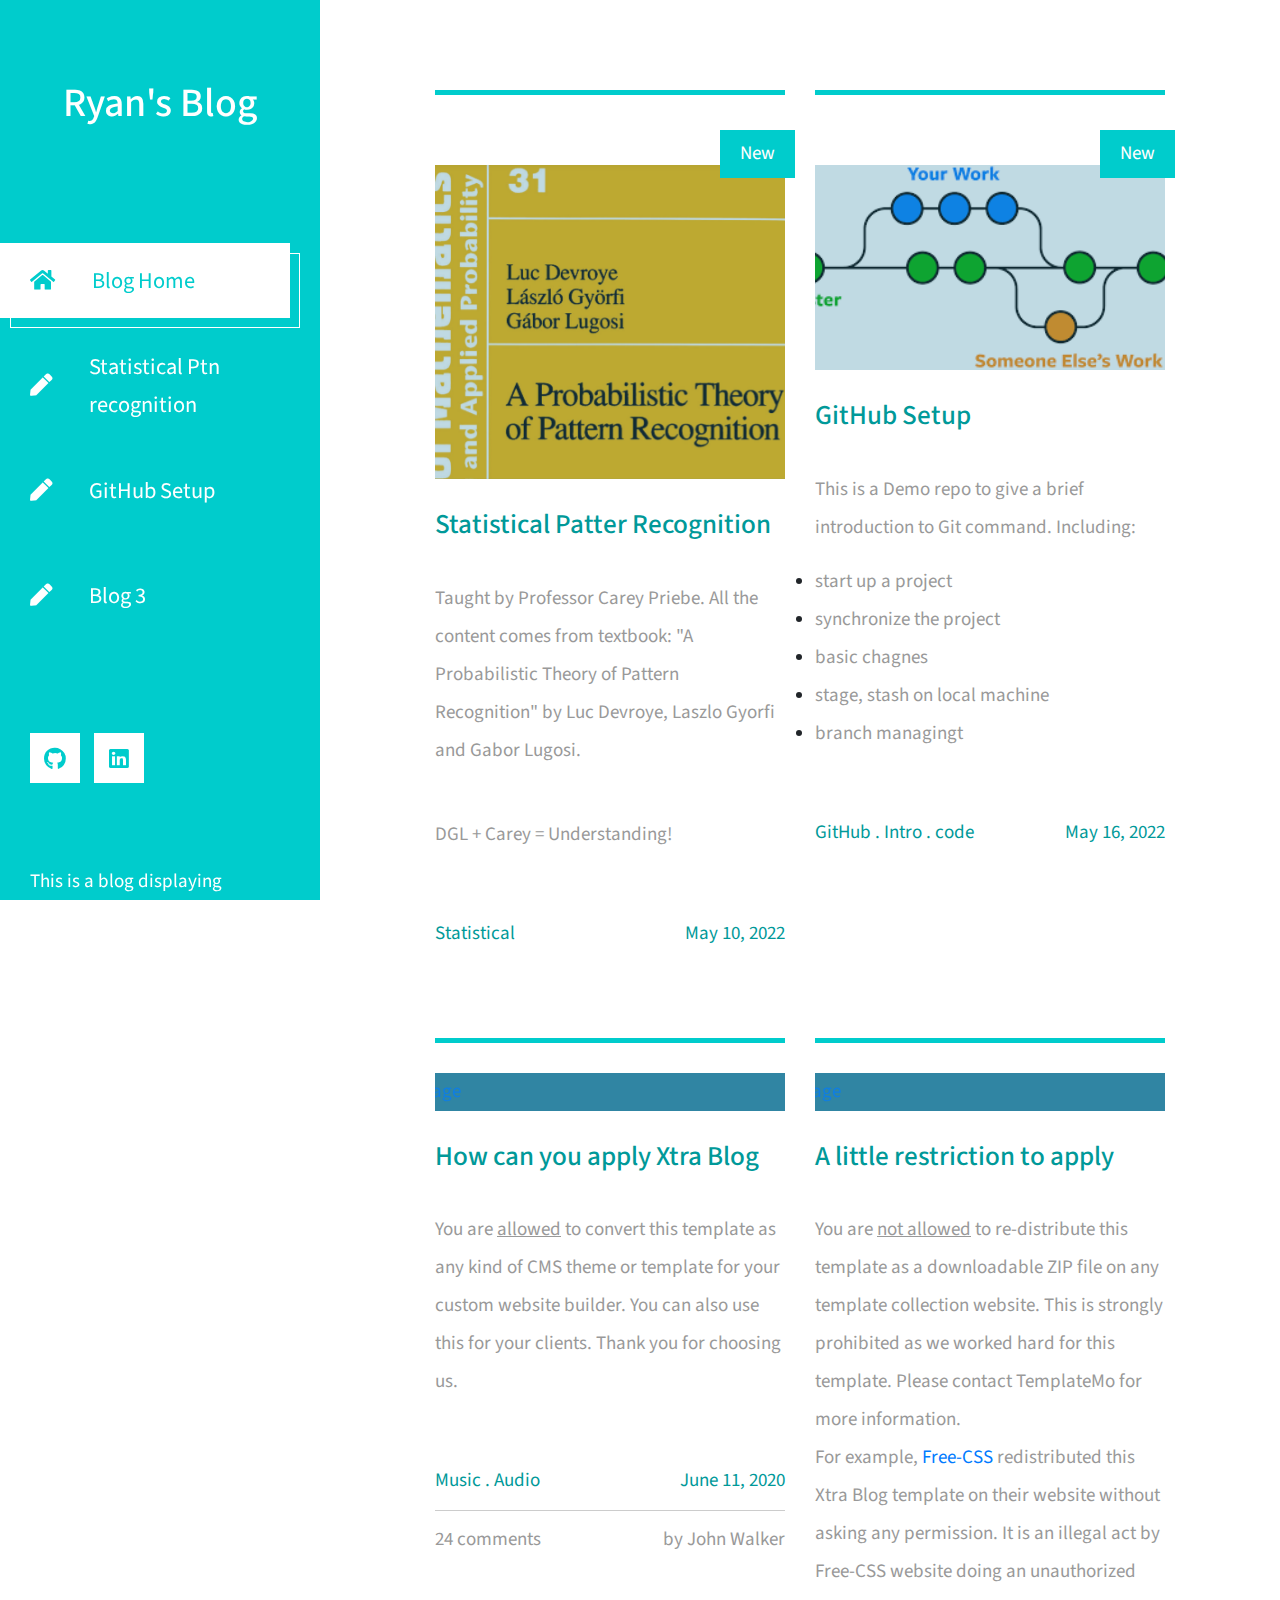
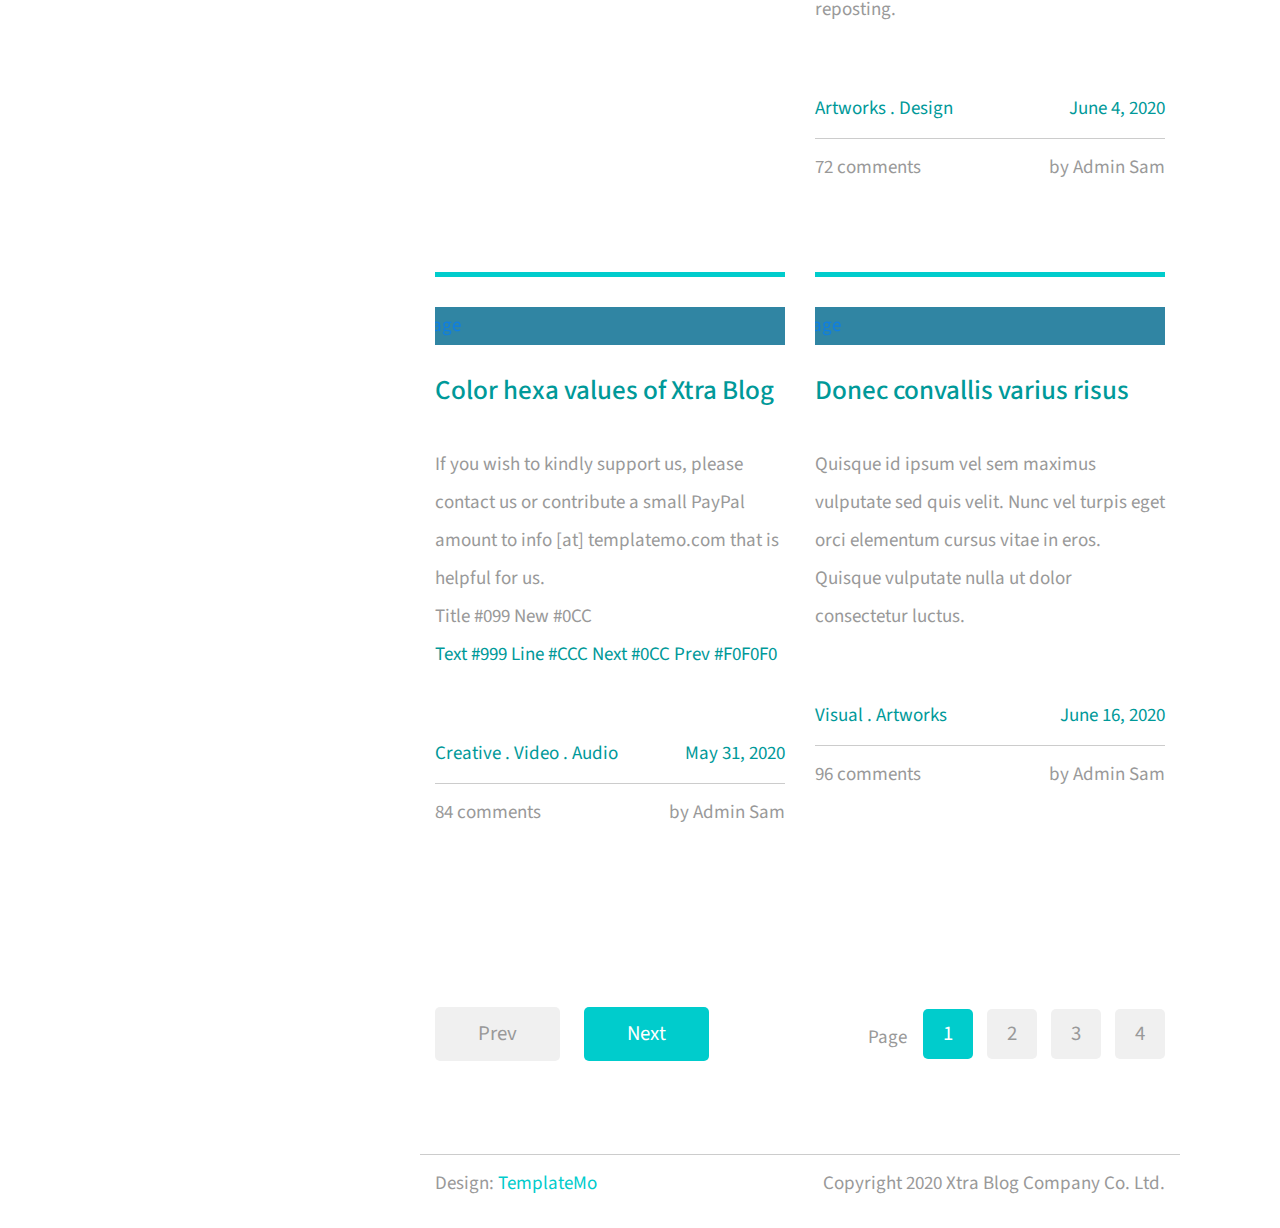
==== commit 94ca9a9c: "update GitHub setup" ====
--- a/index.html
+++ b/index.html
@@ -35,9 +35,9 @@
                         <i class="fas fa-pen"></i>
                         Statistical Ptn recognition
                     </a></li>
-                    <li class="tm-nav-item"><a href="about.html" class="tm-nav-link">
+                    <li class="tm-nav-item"><a href="./post/GitSetup.html" class="tm-nav-link">
                         <i class="fas fa-pen"></i>
-                        Blog 2
+                        GitHub Setup
                     </a></li>
                     <li class="tm-nav-item"><a href="contact.html" class="tm-nav-link">
                         <i class="fas fa-pen"></i>
@@ -70,13 +70,13 @@
             <div class="row tm-row">
                 <article class="col-12 col-md-6 tm-post">
                     <hr class="tm-hr-primary">
-                    <a href="Stat_pattern.html" class="effect-lily tm-post-link tm-pt-60">
+                    <a href="./post/Stat_pattern.html" class="effect-lily tm-post-link tm-pt-60">
                         <div class="tm-post-link-inner">
                             <img src="img/book_cover.png" alt="Image" class="img-fluid">                            
                         </div>
                         <span class="position-absolute tm-new-badge">New</span>
                         <h2 class="tm-pt-30 tm-color-primary tm-post-title">Statistical Patter Recognition</h2>
-                    </a>                    
+                    </a>
                     <p class="tm-pt-30">
                         Taught by Professor Carey Priebe. All the content comes from textbook: "A Probabilistic Theory of Pattern Recognition" by Luc Devroye, Laszlo Gyorfi 
                         and Gabor Lugosi. </p>
@@ -90,25 +90,27 @@
                 </article>
                 <article class="col-12 col-md-6 tm-post">
                     <hr class="tm-hr-primary">
-                    <a href="post.html" class="effect-lily tm-post-link tm-pt-60">
+                    <a href="./post/GitSetup.html" class="effect-lily tm-post-link tm-pt-60">
                         <div class=" tm-post-link-inner">
-                            <img src="img/img-02.jpg" alt="Image" class="img-fluid">                            
+                            <img src="img/Git_cover.png" alt="Image" class="img-fluid">                            
                         </div>
                         <span class="position-absolute tm-new-badge">New</span>
-                        <h2 class="tm-pt-30 tm-color-primary tm-post-title">Multi-purpose blog template</h2>
-                    </a>                    
-                    <p class="tm-pt-30">
-                        <a rel="nofollow" href="https://templatemo.com/tm-553-xtra-blog" target="_blank">Xtra Blog</a>  is a multi-purpose HTML CSS template from TemplateMo website. 
-                        Blog list, single post, about, contact pages are included. Left sidebar fixed width and content area is a fluid full-width.
-                    </p>
-                    <div class="d-flex justify-content-between tm-pt-45">
-                        <span class="tm-color-primary">Creative . Design . Business</span>
-                        <span class="tm-color-primary">June 16, 2020</span>
-                    </div>
-                    <hr>
-                    <div class="d-flex justify-content-between">
-                        <span>48 comments</span>
-                        <span>by Admin Sam</span>
+                        <h2 class="tm-pt-30 tm-color-primary tm-post-title">GitHub Setup</h2>
+                    </a>                    
+                    <p class="tm-pt-30">
+                        This is a Demo repo to give a brief introduction to Git command. Including:
+                        <ul>
+                            <li><span>start up a project</span></li>
+                            <li><span>synchronize the project</span></li>
+                            <li><span>basic chagnes</span></li>
+                            <li><span>stage, stash on local machine</span></li>
+                            <li><span>branch managingt</span></li>
+                        </ul>
+
+                    </p>
+                    <div class="d-flex justify-content-between tm-pt-45">
+                        <span class="tm-color-primary">GitHub . Intro . code</span>
+                        <span class="tm-color-primary">May 16, 2022</span>
                     </div>
                 </article>
                 <article class="col-12 col-md-6 tm-post">
--- a/css/templatemo-xtra-blog.css
+++ b/css/templatemo-xtra-blog.css
@@ -17,7 +17,7 @@
     overflow-x: hidden;
 }
 
-p, span { color: rgb(66, 65, 65); }
+p, span { color: #999; }
 hr { 
     border-top-color: #CCC; 
     margin-top: 10px;
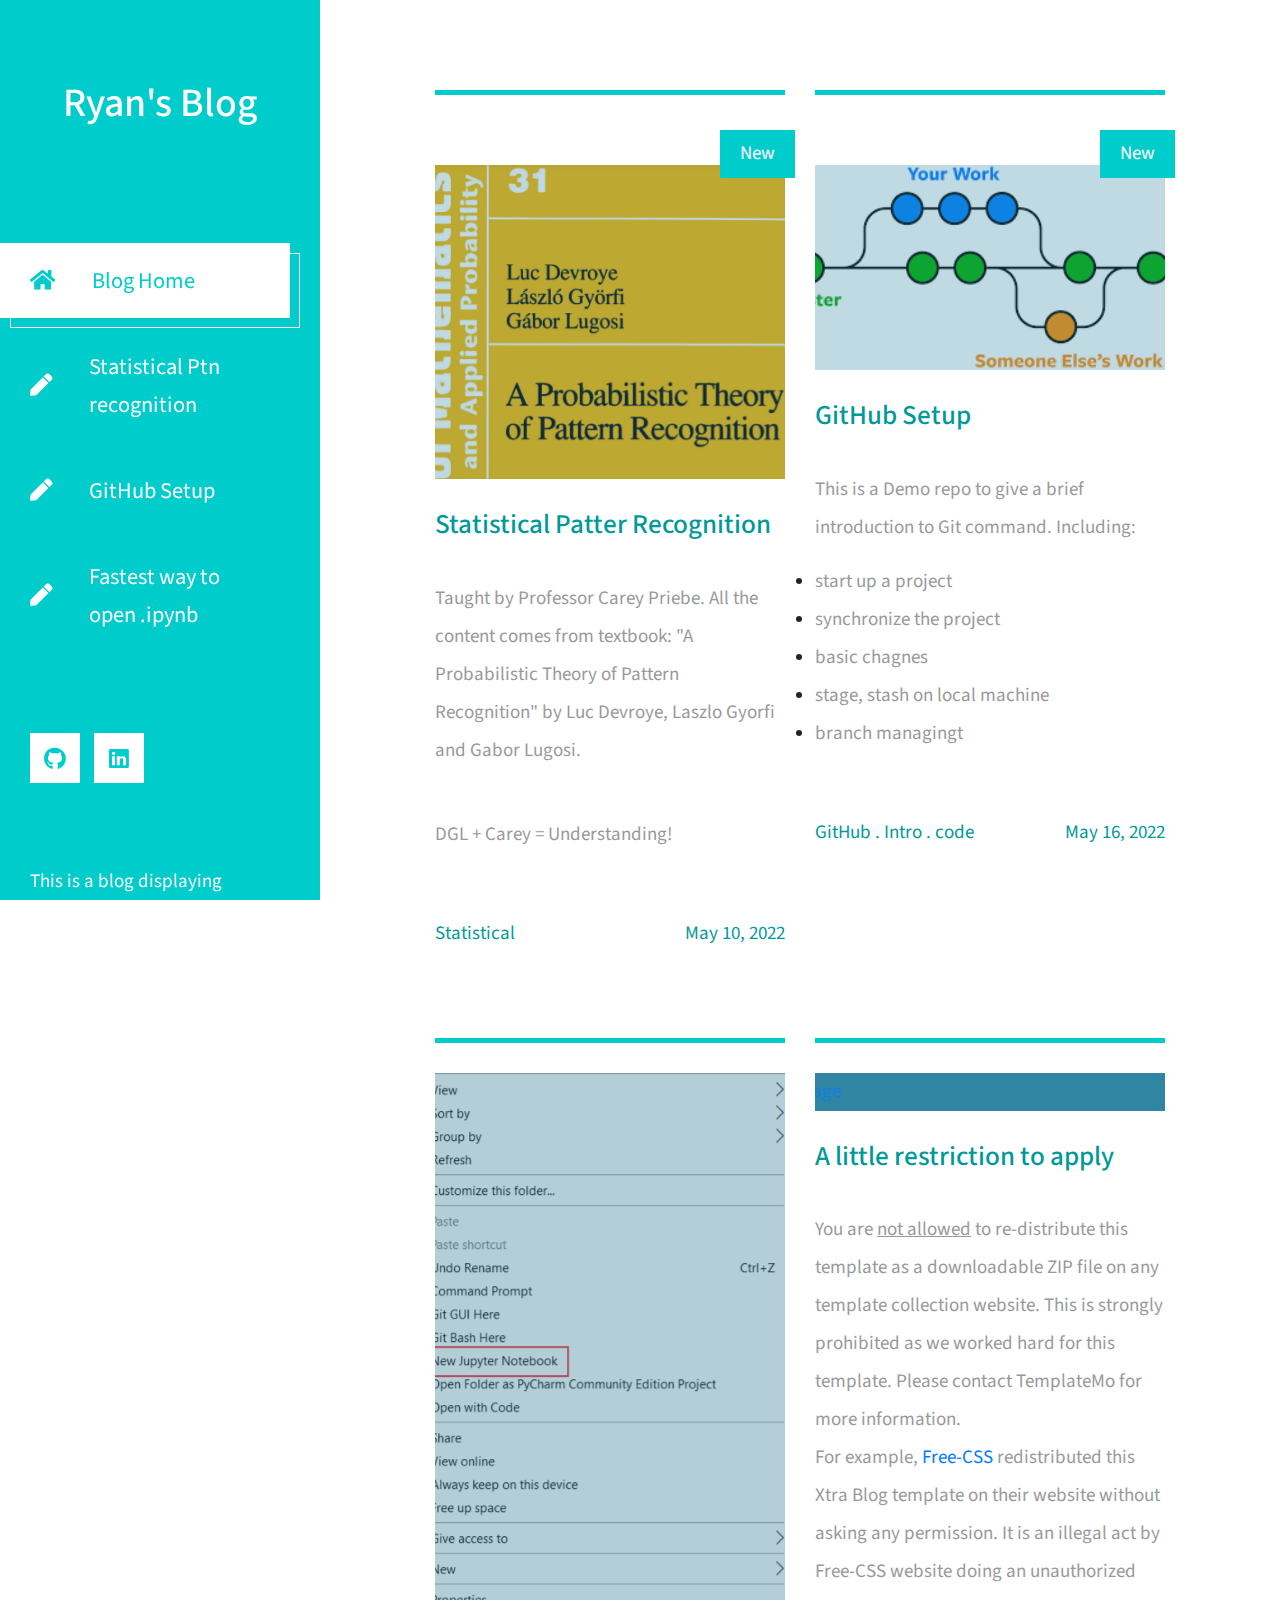
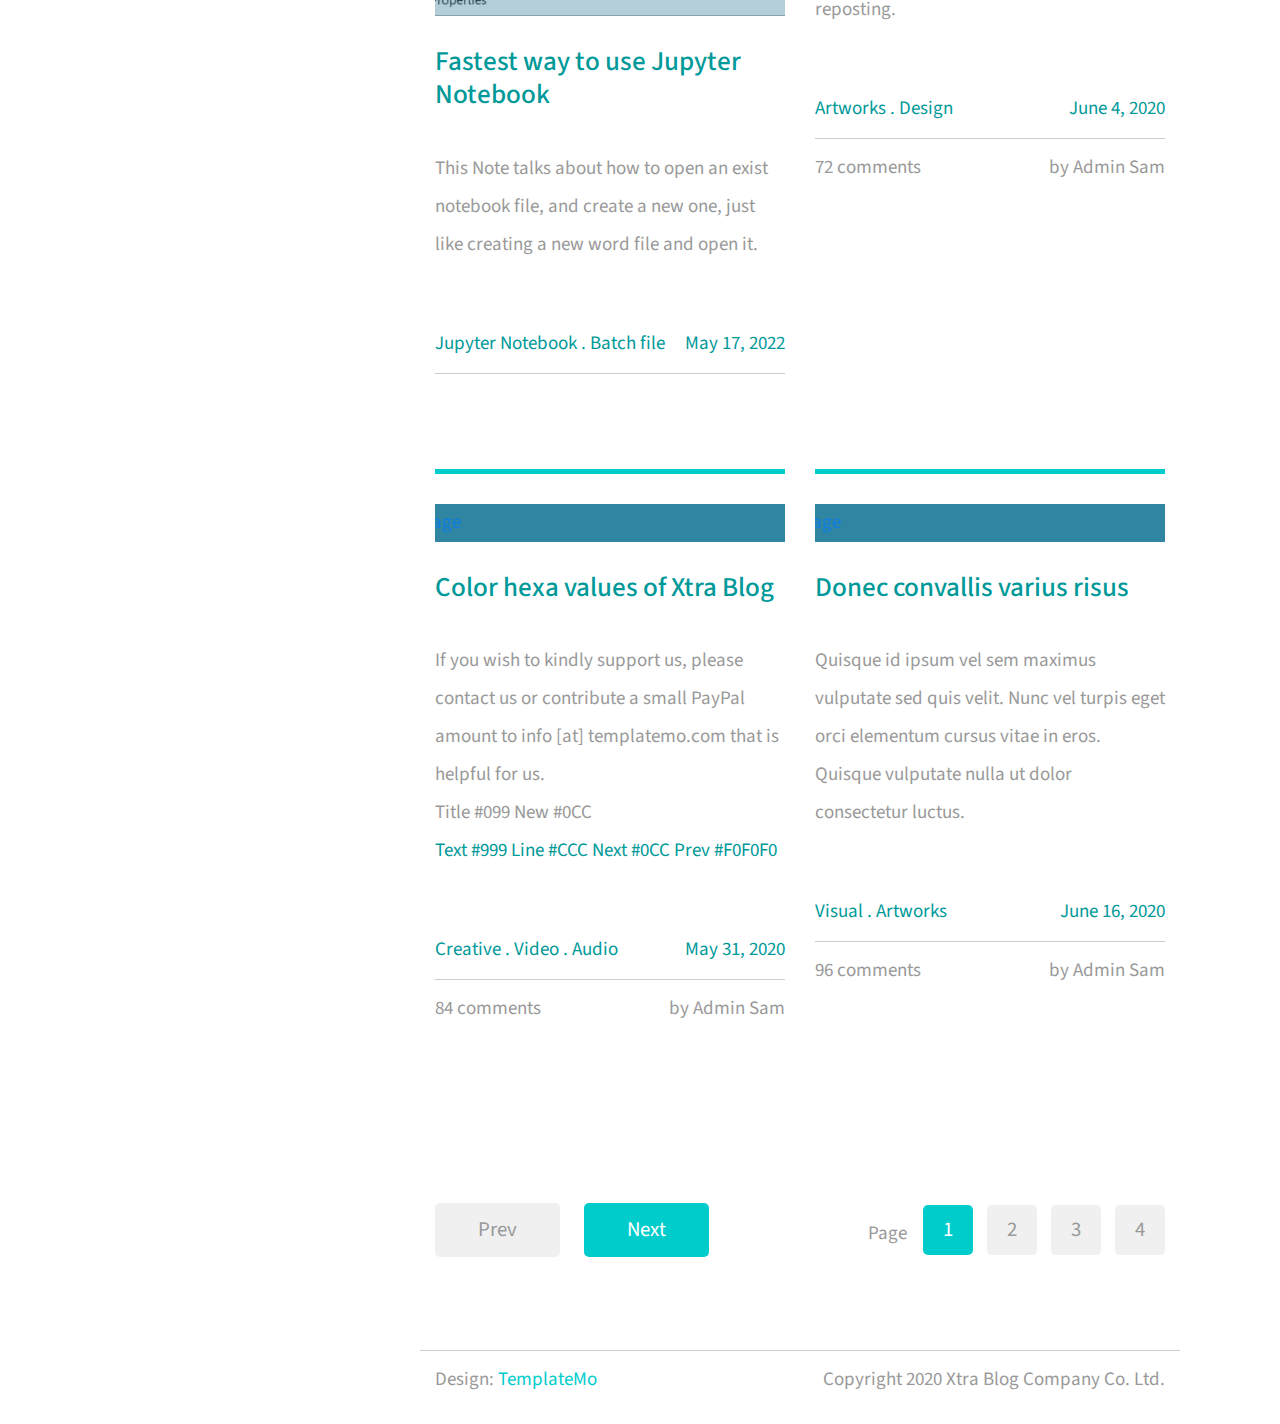
==== commit 451c2716: "add jupyter notebook" ====
--- a/index.html
+++ b/index.html
@@ -39,9 +39,9 @@
                         <i class="fas fa-pen"></i>
                         GitHub Setup
                     </a></li>
-                    <li class="tm-nav-item"><a href="contact.html" class="tm-nav-link">
+                    <li class="tm-nav-item"><a href="./post/Jupyter Notebook.html" class="tm-nav-link">
                         <i class="fas fa-pen"></i>
-                        Blog 3
+                        Fastest way to open .ipynb
                     </a></li>
                 </ul>
             </nav>
@@ -115,25 +115,20 @@
                 </article>
                 <article class="col-12 col-md-6 tm-post">
                     <hr class="tm-hr-primary">
-                    <a href="post.html" class="effect-lily tm-post-link tm-pt-20">
-                        <div class="tm-post-link-inner">
-                            <img src="img/img-03.jpg" alt="Image" class="img-fluid">
-                        </div>
-                        <h2 class="tm-pt-30 tm-color-primary tm-post-title">How can you apply Xtra Blog</h2>
-                    </a>                    
-                    <p class="tm-pt-30">
-                        You are <u>allowed</u> to convert this template as any kind of CMS theme or template for your custom website builder. 
-                        You can also use this for your clients. Thank you for choosing us.
-                    </p>
-                    <div class="d-flex justify-content-between tm-pt-45">
-                        <span class="tm-color-primary">Music . Audio</span>
-                        <span class="tm-color-primary">June 11, 2020</span>
-                    </div>
-                    <hr>
-                    <div class="d-flex justify-content-between">
-                        <span>24 comments</span>
-                        <span>by John Walker</span>
-                    </div>
+                    <a href="./post/Jupyter Notebook.html" class="effect-lily tm-post-link tm-pt-20">
+                        <div class="tm-post-link-inner">
+                            <img src="img/Right Click Menu.png" alt="Image" class="img-fluid">
+                        </div>
+                        <h2 class="tm-pt-30 tm-color-primary tm-post-title">Fastest way to use Jupyter Notebook</h2>
+                    </a>                    
+                    <p class="tm-pt-30">
+                        This Note talks about how to open an exist notebook file, and create a new one, just like creating a new word file and open it.
+                    </p>
+                    <div class="d-flex justify-content-between tm-pt-45">
+                        <span class="tm-color-primary">Jupyter Notebook . Batch file</span>
+                        <span class="tm-color-primary">May 17, 2022</span>
+                    </div>
+                    <hr>
                 </article>
                 <article class="col-12 col-md-6 tm-post">
                     <hr class="tm-hr-primary">
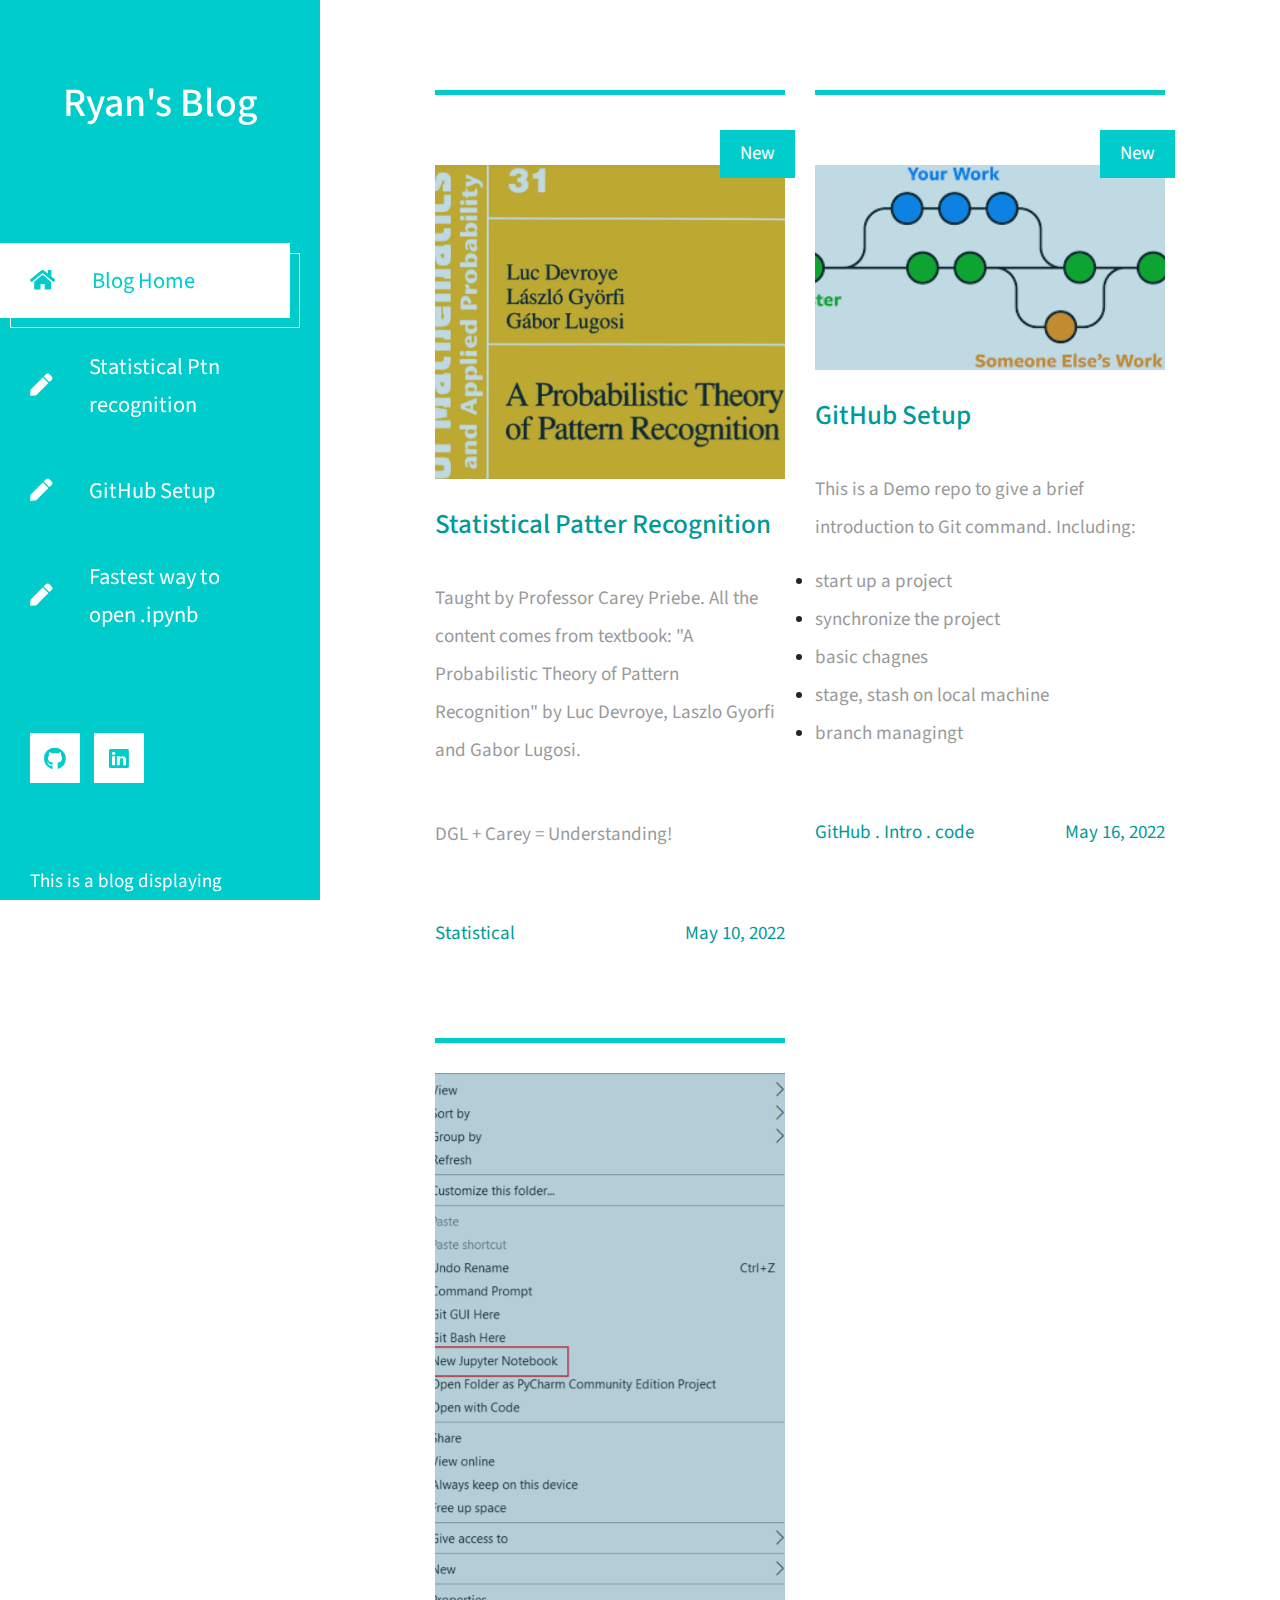
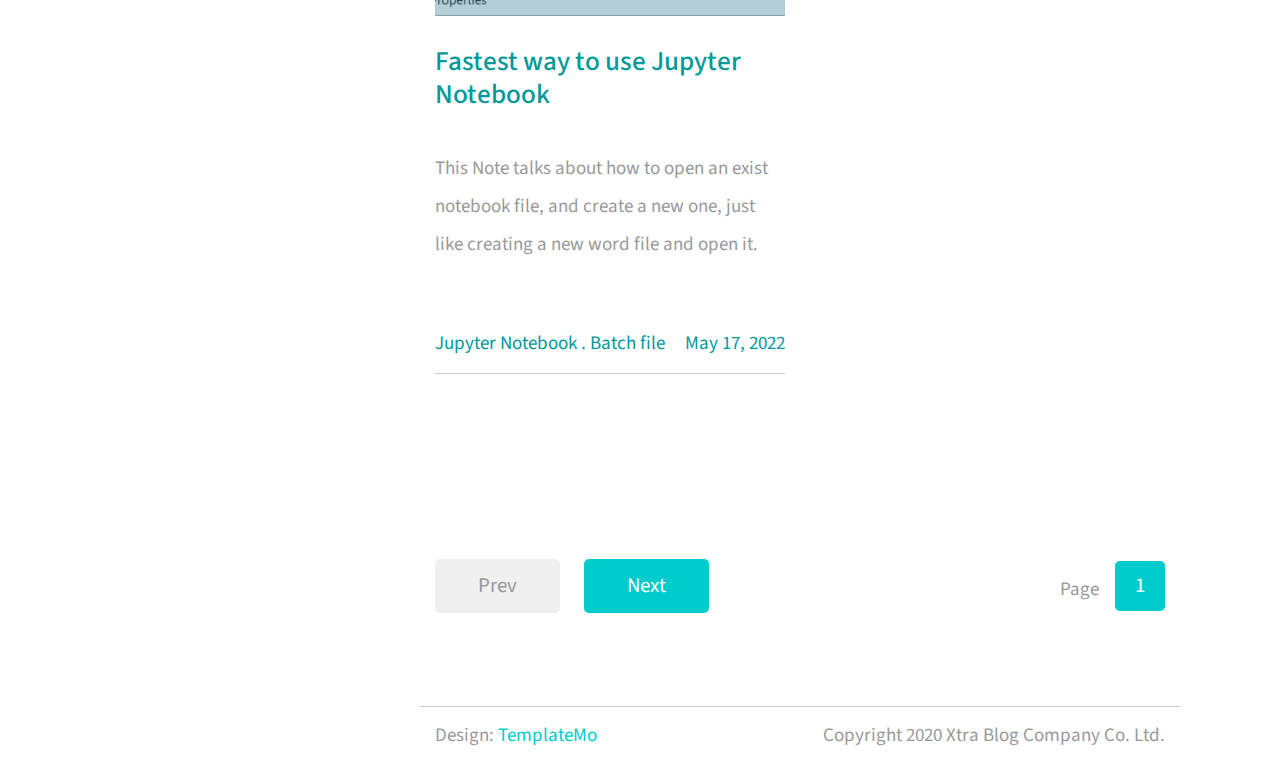
==== commit d3b827ca: "hide unneccessary pages" ====
--- a/index.html
+++ b/index.html
@@ -130,73 +130,7 @@
                     </div>
                     <hr>
                 </article>
-                <article class="col-12 col-md-6 tm-post">
-                    <hr class="tm-hr-primary">
-                    <a href="post.html" class="effect-lily tm-post-link tm-pt-20">
-                        <div class="tm-post-link-inner">
-                            <img src="img/img-04.jpg" alt="Image" class="img-fluid">
-                        </div>
-                        <h2 class="tm-pt-30 tm-color-primary tm-post-title">A little restriction to apply</h2>
-                    </a>                    
-                    <p class="tm-pt-30">
-                        You are <u>not allowed</u> to re-distribute this template as a downloadable ZIP file on any template collection
-                        website. This is strongly prohibited as we worked hard for this template. Please contact TemplateMo for more information.
-                		<br>For example, <a href="https://www.free-css.com/free-css-templates/page272/xtra-blog" target="_blank">Free-CSS</a> redistributed this Xtra Blog template on their website without asking any permission. It is an illegal act by Free-CSS website doing an unauthorized reposting.</p>
-                    <div class="d-flex justify-content-between tm-pt-45">
-                        <span class="tm-color-primary">Artworks . Design</span>
-                        <span class="tm-color-primary">June 4, 2020</span>
-                    </div>
-                    <hr>
-                    <div class="d-flex justify-content-between">
-                        <span>72 comments</span>
-                        <span>by Admin Sam</span>
-                    </div>
-                </article>
-                <article class="col-12 col-md-6 tm-post">
-                    <hr class="tm-hr-primary">
-                    <a href="post.html" class="effect-lily tm-post-link tm-pt-20">
-                        <div class="tm-post-link-inner">
-                            <img src="img/img-05.jpg" alt="Image" class="img-fluid">
-                        </div>
-                        <h2 class="tm-pt-30 tm-color-primary tm-post-title">Color hexa values of Xtra Blog</h2>
-                    </a>                    
-                    <p class="tm-pt-30">
-                        If you wish to kindly support us, please contact us or contribute a small PayPal amount to info [at] templatemo.com that is helpful for us.
-                        <br>
-                        Title #099 New #0CC <br>
-                        <span class="tm-color-primary">Text #999 Line #CCC Next #0CC Prev #F0F0F0</span>
-                    </p>
-                    <div class="d-flex justify-content-between tm-pt-45">
-                        <span class="tm-color-primary">Creative . Video . Audio</span>
-                        <span class="tm-color-primary">May 31, 2020</span>
-                    </div>
-                    <hr>
-                    <div class="d-flex justify-content-between">
-                        <span>84 comments</span>
-                        <span>by Admin Sam</span>
-                    </div>
-                </article>
-                <article class="col-12 col-md-6 tm-post">
-                    <hr class="tm-hr-primary">
-                    <a href="post.html" class="effect-lily tm-post-link tm-pt-20">
-                        <div class="tm-post-link-inner">
-                            <img src="img/img-06.jpg" alt="Image" class="img-fluid">
-                        </div>
-                        <h2 class="tm-pt-30 tm-color-primary tm-post-title">Donec convallis varius risus</h2>
-                    </a>                    
-                    <p class="tm-pt-30">
-                        Quisque id ipsum vel sem maximus vulputate sed quis velit. Nunc vel turpis eget orci elementum cursus vitae in eros. Quisque vulputate nulla ut dolor consectetur luctus.
-                    </p>
-                    <div class="d-flex justify-content-between tm-pt-45">
-                        <span class="tm-color-primary">Visual . Artworks</span>
-                        <span class="tm-color-primary">June 16, 2020</span>
-                    </div>
-                    <hr>
-                    <div class="d-flex justify-content-between">
-                        <span>96 comments</span>
-                        <span>by Admin Sam</span>
-                    </div>
-                </article>
+                
             </div>
             <div class="row tm-row tm-mt-100 tm-mb-75">
                 <div class="tm-prev-next-wrapper">
@@ -210,7 +144,7 @@
                             <li class="tm-paging-item active">
                                 <a href="#" class="mb-2 tm-btn tm-paging-link">1</a>
                             </li>
-                            <li class="tm-paging-item">
+                            <!-- <li class="tm-paging-item">
                                 <a href="#" class="mb-2 tm-btn tm-paging-link">2</a>
                             </li>
                             <li class="tm-paging-item">
@@ -218,7 +152,7 @@
                             </li>
                             <li class="tm-paging-item">
                                 <a href="#" class="mb-2 tm-btn tm-paging-link">4</a>
-                            </li>
+                            </li> -->
                         </ul>
                     </nav>
                 </div>                
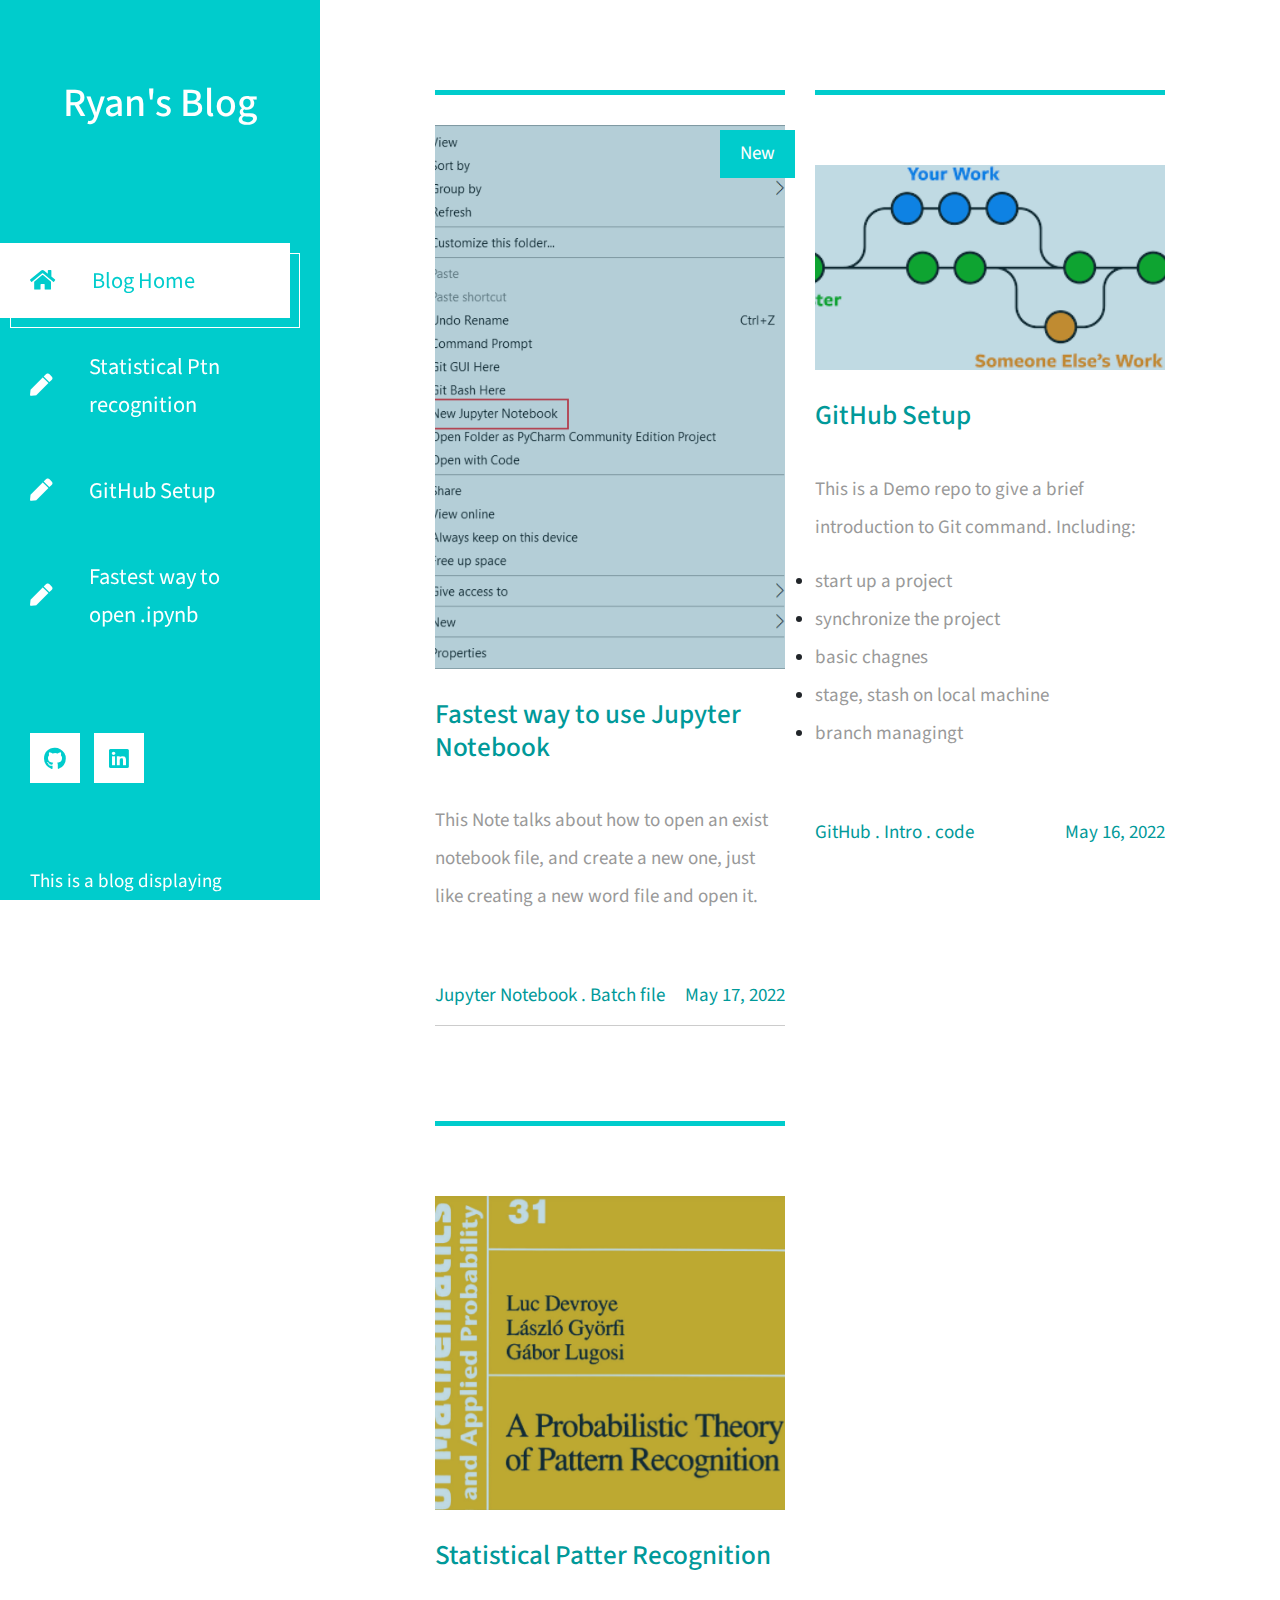
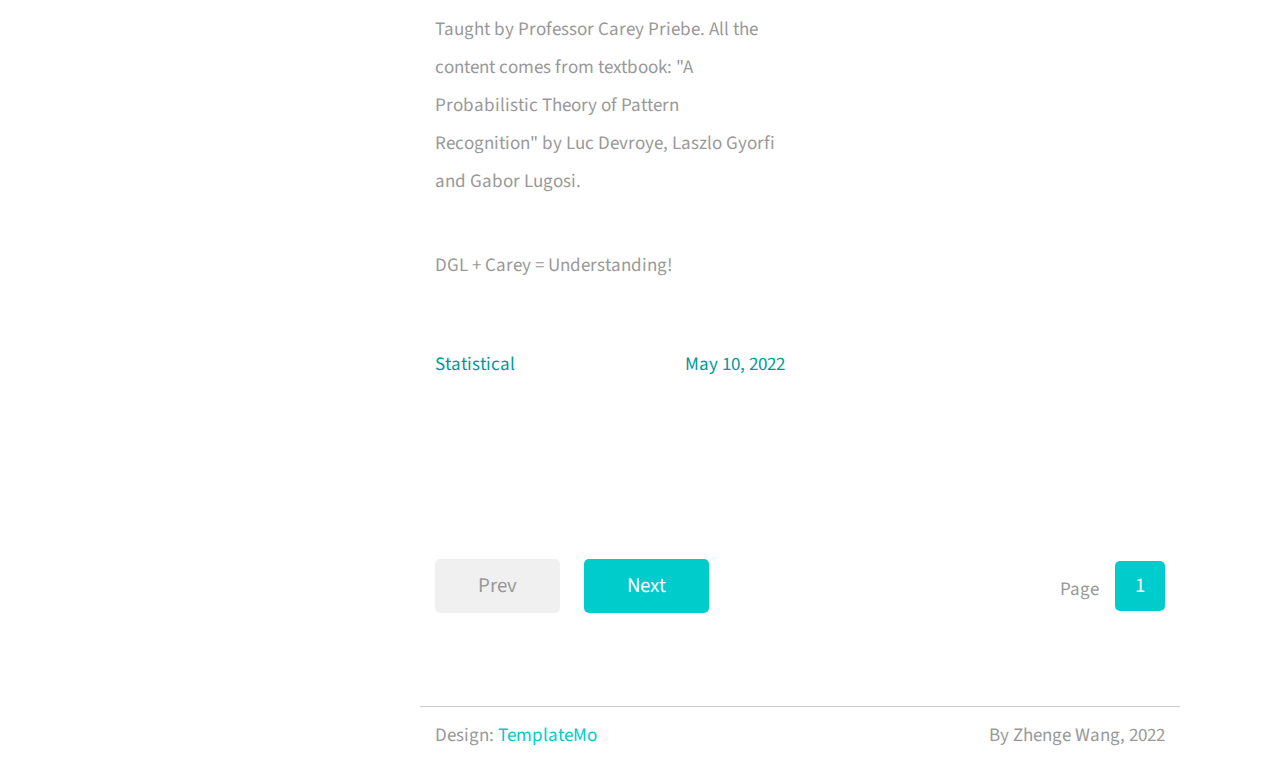
==== commit 226fa9cc: "change order and bugs" ====
--- a/index.html
+++ b/index.html
@@ -8,13 +8,7 @@
 	<link href="https://fonts.googleapis.com/css2?family=Source+Sans+Pro&display=swap" rel="stylesheet"> <!-- https://fonts.google.com/ -->
     <link href="css/bootstrap.min.css" rel="stylesheet">
     <link href="css/templatemo-xtra-blog.css" rel="stylesheet">
-<!--
-    
-TemplateMo 553 Xtra Blog
 
-https://templatemo.com/tm-553-xtra-blog
-
--->
 </head>
 <body>
 	<header class="tm-header" id="tm-header">
@@ -46,12 +40,6 @@
                 </ul>
             </nav>
             <div class="tm-mb-65">
-                <!-- <a rel="nofollow" href="https://fb.com/templatemo" class="tm-social-link">
-                    <i class="fab fa-facebook tm-social-icon"></i>
-                </a>
-                <a href="https://twitter.com" class="tm-social-link">
-                    <i class="fab fa-twitter tm-social-icon"></i>
-                </a> -->
                 <a href="https://github.com/TwilightSpar/Ryan-Wang" class="tm-social-link">
                     <i class="fab fa-github tm-social-icon"></i>
                 </a>
@@ -70,31 +58,29 @@
             <div class="row tm-row">
                 <article class="col-12 col-md-6 tm-post">
                     <hr class="tm-hr-primary">
-                    <a href="./post/Stat_pattern.html" class="effect-lily tm-post-link tm-pt-60">
+                    <a href="./post/Jupyter Notebook.html" class="effect-lily tm-post-link tm-pt-20">
                         <div class="tm-post-link-inner">
-                            <img src="img/book_cover.png" alt="Image" class="img-fluid">                            
+                            <img src="img/Right Click Menu.png" alt="Image" class="img-fluid">
                         </div>
                         <span class="position-absolute tm-new-badge">New</span>
-                        <h2 class="tm-pt-30 tm-color-primary tm-post-title">Statistical Patter Recognition</h2>
-                    </a>
+                        <h2 class="tm-pt-30 tm-color-primary tm-post-title">Fastest way to use Jupyter Notebook</h2>
+                    </a>                    
                     <p class="tm-pt-30">
-                        Taught by Professor Carey Priebe. All the content comes from textbook: "A Probabilistic Theory of Pattern Recognition" by Luc Devroye, Laszlo Gyorfi 
-                        and Gabor Lugosi. </p>
-                    <p class="tm-pt-30">
-                        DGL + Carey = Understanding!
+                        This Note talks about how to open an exist notebook file, and create a new one, just like creating a new word file and open it.
                     </p>
                     <div class="d-flex justify-content-between tm-pt-45">
-                        <span class="tm-color-primary">Statistical</span>
-                        <span class="tm-color-primary">May 10, 2022</span>
+                        <span class="tm-color-primary">Jupyter Notebook . Batch file</span>
+                        <span class="tm-color-primary">May 17, 2022</span>
                     </div>
+                    <hr>
                 </article>
+                
                 <article class="col-12 col-md-6 tm-post">
                     <hr class="tm-hr-primary">
                     <a href="./post/GitSetup.html" class="effect-lily tm-post-link tm-pt-60">
                         <div class=" tm-post-link-inner">
                             <img src="img/Git_cover.png" alt="Image" class="img-fluid">                            
                         </div>
-                        <span class="position-absolute tm-new-badge">New</span>
                         <h2 class="tm-pt-30 tm-color-primary tm-post-title">GitHub Setup</h2>
                     </a>                    
                     <p class="tm-pt-30">
@@ -113,23 +99,28 @@
                         <span class="tm-color-primary">May 16, 2022</span>
                     </div>
                 </article>
+
                 <article class="col-12 col-md-6 tm-post">
                     <hr class="tm-hr-primary">
-                    <a href="./post/Jupyter Notebook.html" class="effect-lily tm-post-link tm-pt-20">
+                    <a href="./post/Stat_pattern.html" class="effect-lily tm-post-link tm-pt-60">
                         <div class="tm-post-link-inner">
-                            <img src="img/Right Click Menu.png" alt="Image" class="img-fluid">
+                            <img src="img/book_cover.png" alt="Image" class="img-fluid">                            
                         </div>
-                        <h2 class="tm-pt-30 tm-color-primary tm-post-title">Fastest way to use Jupyter Notebook</h2>
-                    </a>                    
+                        
+                        <h2 class="tm-pt-30 tm-color-primary tm-post-title">Statistical Patter Recognition</h2>
+                    </a>
                     <p class="tm-pt-30">
-                        This Note talks about how to open an exist notebook file, and create a new one, just like creating a new word file and open it.
+                        Taught by Professor Carey Priebe. All the content comes from textbook: "A Probabilistic Theory of Pattern Recognition" by Luc Devroye, Laszlo Gyorfi 
+                        and Gabor Lugosi. </p>
+                    <p class="tm-pt-30">
+                        DGL + Carey = Understanding!
                     </p>
                     <div class="d-flex justify-content-between tm-pt-45">
-                        <span class="tm-color-primary">Jupyter Notebook . Batch file</span>
-                        <span class="tm-color-primary">May 17, 2022</span>
+                        <span class="tm-color-primary">Statistical</span>
+                        <span class="tm-color-primary">May 10, 2022</span>
                     </div>
-                    <hr>
                 </article>
+                
                 
             </div>
             <div class="row tm-row tm-mt-100 tm-mb-75">
@@ -163,7 +154,7 @@
                     Design: <a rel="nofollow" target="_parent" href="https://templatemo.com" class="tm-external-link">TemplateMo</a>
                 </div>
                 <div class="col-md-6 col-12 tm-color-gray tm-copyright">
-                    Copyright 2020 Xtra Blog Company Co. Ltd.
+                    By Zhenge Wang, 2022
                 </div>
             </footer>
         </main>
--- a/css/templatemo-xtra-blog.css
+++ b/css/templatemo-xtra-blog.css
@@ -152,9 +152,7 @@
     transition: all 0.3s ease;
 }
 
-.tm-social-link:hover .tm-social-icon.fa-facebook { color: #3b5998; }
-.tm-social-link:hover .tm-social-icon.fa-twitter { color: #00acee; }
-.tm-social-link:hover .tm-social-icon.fa-instagram { color: #3f729b; }
+.tm-social-link:hover .tm-social-icon.fa-github { color: #3b5998; }
 .tm-social-link:hover .tm-social-icon.fa-linkedin { color: #0e76a8; }
 .navbar-toggler { display: none; }
 
